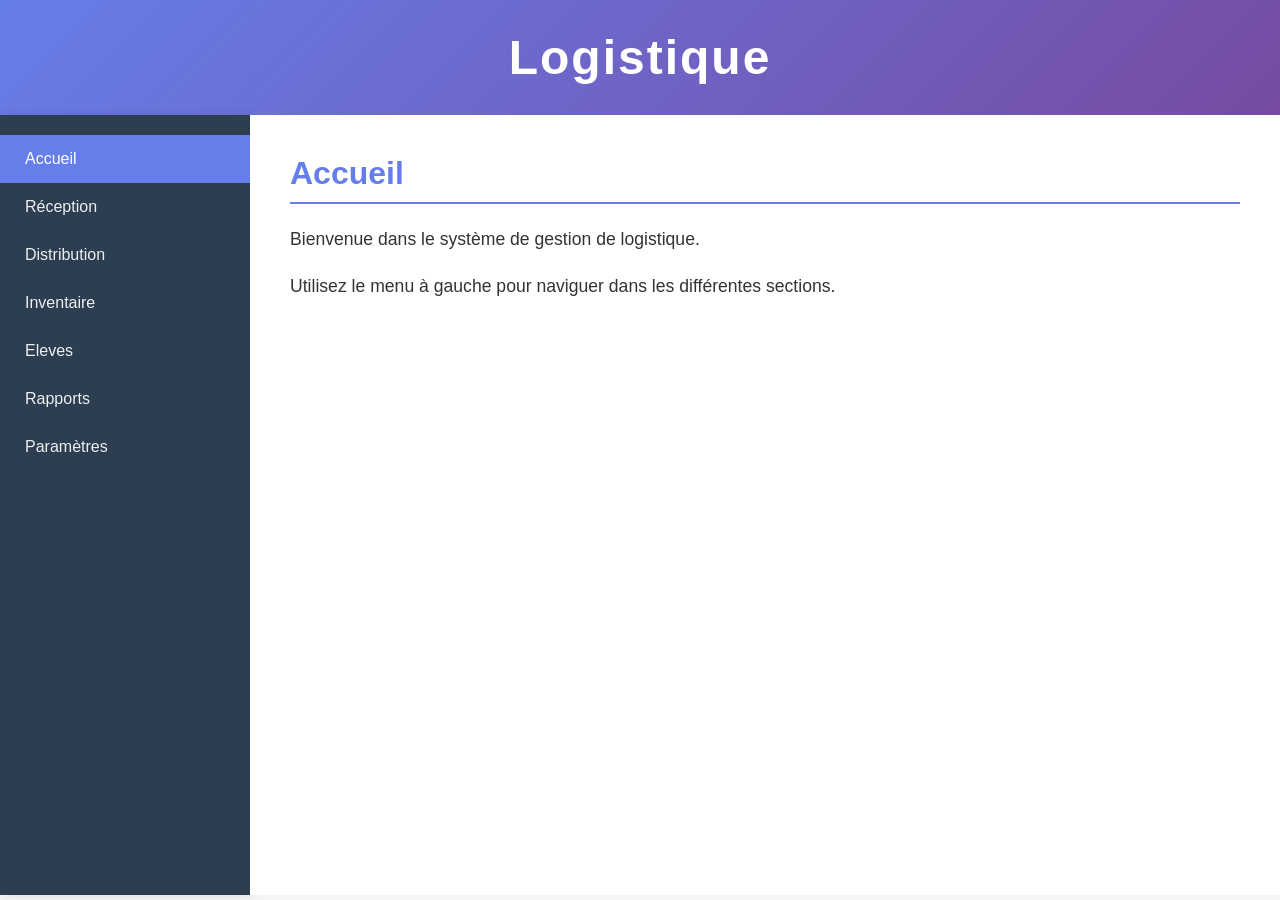
==== index.html @ 179ac78d "Ajouter la page HTML principale" ====
<!DOCTYPE html>
<html lang="fr">
<head>
    <meta charset="UTF-8">
    <meta name="viewport" content="width=device-width, initial-scale=1.0">
    <title>Logistique</title>
    <link rel="stylesheet" href="style.css">
</head>
<body>
    <!-- En-tête avec le titre -->
    <header class="header">
        <h1>Logistique</h1>
    </header>

    <div class="container">
        <!-- Barre de menu à gauche -->
        <nav class="sidebar">
            <ul class="menu">
                <li><a href="#accueil">Accueil</a></li>
                <li><a href="#reception">Réception</a></li>
                <li><a href="#distribution">Distribution</a></li>
                <li><a href="#inventaire">Inventaire</a></li>
                <li class="menu-item-eleves">
                    <a href="#eleves" class="menu-eleves-btn">Eleves</a>
                    <ul class="submenu" id="submenu-eleves">
                        <li><a href="#eleves-list">Liste des élèves</a></li>
                        <li><a href="#eleves-add">Ajouter un élève</a></li>
                    </ul>
                </li>
                <li><a href="#rapports">Rapports</a></li>
                <li><a href="#parametres">Paramètres</a></li>
            </ul>
        </nav>

        <!-- Fenêtre centrale -->
        <main class="content">
            <section id="accueil" class="section active">
                <h2>Accueil</h2>
                <p>Bienvenue dans le système de gestion de logistique.</p>
                <p>Utilisez le menu à gauche pour naviguer dans les différentes sections.</p>
            </section>

            <section id="reception" class="section">
                <h2>Réception</h2>
                <p>Gérez et suivez vos réceptions en temps réel.</p>
            </section>

            <section id="distribution" class="section">
                <h2>Distribution</h2>
                <div class="distribution-container">
                    <div class="form-group">
                        <label for="eleve-select">Sélectionner un élève :</label>
                        <select id="eleve-select">
                            <option value="">-- Choisir un élève --</option>
                        </select>
                    </div>

                    <div id="vetements-container"></div>

                    <button id="btn-distribuer" class="btn-primary">Distribuer</button>
                </div>

                <div class="distributions-history">
                    <h3>Historique des distributions</h3>
                    <table id="distributions-table">
                        <thead>
                            <tr>
                                <th>Élève</th>
                                <th>Vêtement</th>
                                <th>Taille</th>
                                <th>Date</th>
                            </tr>
                        </thead>
                        <tbody></tbody>
                    </table>
                </div>
            </section>

            <section id="inventaire" class="section">
                <h2>Inventaire</h2>
                <div id="inventaire-container"></div>
            </section>

            <section id="eleves" class="section">
                <h2>Élèves</h2>
                <div id="eleves-content"></div>
            </section>

            <section id="eleves-list" class="section">
                <h2>Liste des élèves</h2>
                <table id="eleves-table">
                    <thead>
                        <tr>
                            <th>Nom</th>
                            <th>Prénom</th>
                            <th>Matricule</th>
                            <th>RIO</th>
                            <th>Section</th>
                            <th>Promotion</th>
                        </tr>
                    </thead>
                    <tbody></tbody>
                </table>
            </section>

            <section id="eleves-add" class="section">
                <h2>Ajouter un élève</h2>
                <form id="form-add-eleve" class="form-eleve">
                    <div class="form-group">
                        <label for="nom">Nom :</label>
                        <input type="text" id="nom" name="nom" required>
                    </div>
                    <div class="form-group">
                        <label for="prenom">Prénom :</label>
                        <input type="text" id="prenom" name="prenom" required>
                    </div>
                    <div class="form-group">
                        <label for="matricule">Matricule :</label>
                        <input type="text" id="matricule" name="matricule" required>
                    </div>
                    <div class="form-group">
                        <label for="rio">RIO :</label>
                        <input type="text" id="rio" name="rio">
                    </div>
                    <div class="form-group">
                        <label for="section">Section :</label>
                        <input type="text" id="section" name="section">
                    </div>
                    <div class="form-group">
                        <label for="promotion">Promotion :</label>
                        <input type="text" id="promotion" name="promotion">
                    </div>
                    <button type="submit" class="btn-primary">Ajouter</button>
                </form>
            </section>

            <section id="rapports" class="section">
                <h2>Rapports</h2>
                <p>Consultez les rapports d'activité.</p>
            </section>

            <section id="parametres" class="section">
                <h2>Paramètres</h2>
                <p>Configurez les paramètres du système.</p>
            </section>
        </main>
    </div>

    <script src="script.js"></script>
</body>
</html>
---- style.css ----
* {
    margin: 0;
    padding: 0;
    box-sizing: border-box;
}

body {
    font-family: 'Segoe UI', Tahoma, Geneva, Verdana, sans-serif;
    background-color: #f5f5f5;
    color: #333;
}

/* En-tête */
.header {
    background: linear-gradient(135deg, #667eea 0%, #764ba2 100%);
    color: white;
    padding: 30px;
    text-align: center;
    box-shadow: 0 2px 10px rgba(0, 0, 0, 0.1);
}

.header h1 {
    font-size: 3em;
    font-weight: 700;
    letter-spacing: 2px;
}

/* Conteneur principal */
.container {
    display: flex;
    height: calc(100vh - 120px);
}

/* Barre de menu à gauche */
.sidebar {
    width: 250px;
    background-color: #2c3e50;
    padding: 20px 0;
    box-shadow: 2px 0 10px rgba(0, 0, 0, 0.1);
    order: 1;
    overflow-y: auto;
}

.menu {
    list-style: none;
}

.menu li {
    margin: 0;
    position: relative;
}

.menu a {
    display: block;
    padding: 15px 25px;
    color: #ecf0f1;
    text-decoration: none;
    border-right: 4px solid transparent;
    transition: all 0.3s ease;
    font-weight: 500;
}

.menu a:hover {
    background-color: #34495e;
    border-right-color: #667eea;
    padding-right: 30px;
}

.menu a.active {
    background-color: #667eea;
    border-right-color: #667eea;
    color: white;
}

/* Menu déroulant pour Élèves */
.menu-item-eleves {
    position: relative;
}

.submenu {
    display: none;
    list-style: none;
    background-color: #1a252f;
    max-height: 200px;
    overflow-y: auto;
}

.submenu li a {
    padding: 10px 50px;
    font-size: 0.9em;
    border-right: 2px solid transparent;
}

.submenu li a:hover {
    background-color: #2c3e50;
    border-right-color: #667eea;
}

/* Fenêtre centrale */
.content {
    flex: 1;
    padding: 40px;
    background-color: white;
    overflow-y: auto;
    order: 2;
}

.section {
    display: none;
    animation: fadeIn 0.5s ease;
}

.section.active {
    display: block;
}

.section h2 {
    color: #667eea;
    margin-bottom: 20px;
    font-size: 2em;
    border-bottom: 2px solid #667eea;
    padding-bottom: 10px;
}

.section h3 {
    color: #764ba2;
    margin-top: 20px;
    margin-bottom: 15px;
}

.section p {
    line-height: 1.8;
    margin-bottom: 15px;
    font-size: 1.1em;
}

/* Formulaires */
.form-group {
    margin-bottom: 20px;
}

.form-group label {
    display: block;
    margin-bottom: 8px;
    font-weight: 600;
    color: #333;
}

.form-group input,
.form-group select {
    width: 100%;
    padding: 12px;
    border: 1px solid #ddd;
    border-radius: 4px;
    font-size: 1em;
    font-family: inherit;
    transition: border-color 0.3s ease;
}

.form-group input:focus,
.form-group select:focus {
    outline: none;
    border-color: #667eea;
    box-shadow: 0 0 5px rgba(102, 126, 234, 0.3);
}

/* Boutons */
.btn-primary {
    background: linear-gradient(135deg, #667eea 0%, #764ba2 100%);
    color: white;
    padding: 12px 30px;
    border: none;
    border-radius: 4px;
    font-size: 1em;
    font-weight: 600;
    cursor: pointer;
    transition: transform 0.3s ease, box-shadow 0.3s ease;
}

.btn-primary:hover {
    transform: translateY(-2px);
    box-shadow: 0 5px 15px rgba(102, 126, 234, 0.4);
}

.btn-primary:active {
    transform: translateY(0);
}

/* Conteneur de distribution */
.distribution-container {
    background-color: #f9f9f9;
    padding: 20px;
    border-radius: 8px;
    margin-bottom: 30px;
    border: 1px solid #e0e0e0;
}

.vetement-select {
    width: 100%;
}

/* Historique des distributions */
.distributions-history {
    margin-top: 40px;
}

/* Tableaux */
table {
    width: 100%;
    border-collapse: collapse;
    margin-top: 15px;
    background-color: white;
    box-shadow: 0 2px 8px rgba(0, 0, 0, 0.1);
    border-radius: 4px;
    overflow: hidden;
}

table thead {
    background-color: #667eea;
    color: white;
}

table th {
    padding: 15px;
    text-align: left;
    font-weight: 600;
}

table td {
    padding: 12px 15px;
    border-bottom: 1px solid #e0e0e0;
}

table tbody tr:hover {
    background-color: #f5f5f5;
}

/* Inventaire */
.vetement-stock {
    background-color: #f9f9f9;
    padding: 20px;
    border-radius: 8px;
    margin-bottom: 20px;
    border-left: 4px solid #667eea;
}

.vetement-stock h3 {
    margin-top: 0;
    color: #667eea;
}

/* Formulaire élève */
.form-eleve {
    max-width: 500px;
    background-color: #f9f9f9;
    padding: 20px;
    border-radius: 8px;
    border: 1px solid #e0e0e0;
}

/* Animations */
@keyframes fadeIn {
    from {
        opacity: 0;
    }
    to {
        opacity: 1;
    }
}

/* Responsive */
@media (max-width: 768px) {
    .container {
        flex-direction: column;
        height: auto;
    }

    .sidebar {
        width: 100%;
        order: 1;
        display: flex;
        padding: 0;
        height: auto;
    }

    .menu {
        display: flex;
        width: 100%;
        flex-wrap: wrap;
    }

    .menu li {
        flex: 1;
        min-width: 150px;
    }

    .menu a {
        border-right: none;
        border-bottom: 4px solid transparent;
        text-align: center;
        padding: 10px;
        font-size: 0.9em;
    }

    .menu a:hover,
    .menu a.active {
        border-right: none;
        border-bottom-color: #667eea;
        padding-right: 10px;
    }

    .submenu {
        display: none !important;
        position: absolute;
        top: 100%;
        left: 0;
        right: 0;
    }

    .content {
        order: 2;
        padding: 20px;
    }

    .header h1 {
        font-size: 2em;
    }

    table {
        font-size: 0.9em;
    }

    table th,
    table td {
        padding: 8px;
    }
}
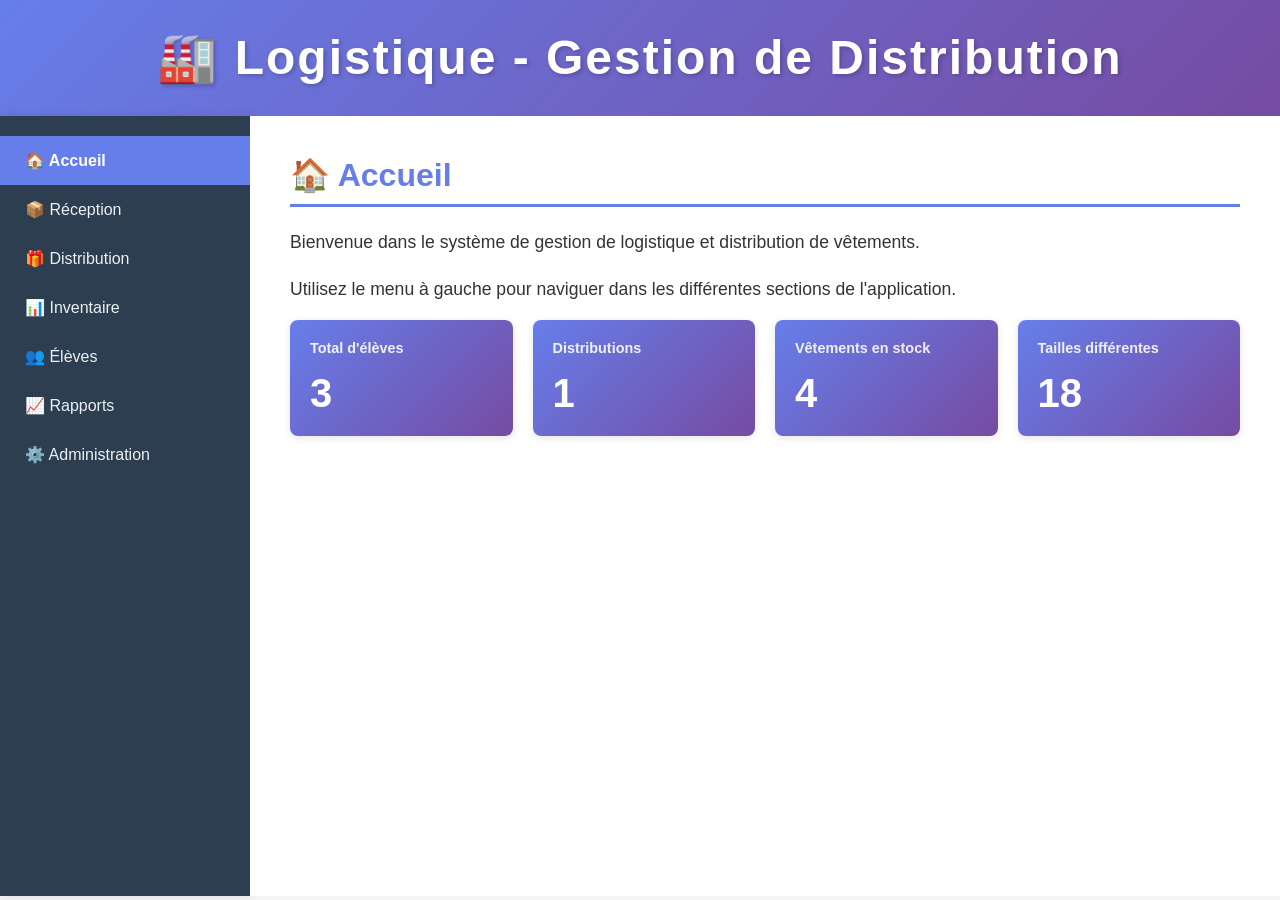
==== commit a1c24a67: "Copier apercu-live.html vers index.html" ====
--- a/index.html
+++ b/index.html
@@ -3,149 +3,966 @@
 <head>
     <meta charset="UTF-8">
     <meta name="viewport" content="width=device-width, initial-scale=1.0">
-    <title>Logistique</title>
-    <link rel="stylesheet" href="style.css">
+    <title>Logistique - Application Complète</title>
+    <style>
+        * {
+            margin: 0;
+            padding: 0;
+            box-sizing: border-box;
+        }
+
+        body {
+            font-family: 'Segoe UI', Tahoma, Geneva, Verdana, sans-serif;
+            background-color: #f5f5f5;
+            color: #333;
+        }
+
+        /* En-tête */
+        .header {
+            background: linear-gradient(135deg, #667eea 0%, #764ba2 100%);
+            color: white;
+            padding: 30px;
+            text-align: center;
+            box-shadow: 0 2px 10px rgba(0, 0, 0, 0.1);
+        }
+
+        .header h1 {
+            font-size: 3em;
+            font-weight: 700;
+            letter-spacing: 2px;
+            text-shadow: 2px 2px 4px rgba(0, 0, 0, 0.2);
+        }
+
+        /* Conteneur principal */
+        .container {
+            display: flex;
+            height: calc(100vh - 120px);
+        }
+
+        /* Barre de menu à gauche */
+        .sidebar {
+            width: 250px;
+            background-color: #2c3e50;
+            padding: 20px 0;
+            box-shadow: 2px 0 10px rgba(0, 0, 0, 0.1);
+            order: 1;
+            overflow-y: auto;
+        }
+
+        .menu {
+            list-style: none;
+        }
+
+        .menu li {
+            margin: 0;
+            position: relative;
+        }
+
+        .menu a {
+            display: block;
+            padding: 15px 25px;
+            color: #ecf0f1;
+            text-decoration: none;
+            border-right: 4px solid transparent;
+            transition: all 0.3s ease;
+            font-weight: 500;
+            cursor: pointer;
+        }
+
+        .menu a:hover {
+            background-color: #34495e;
+            border-right-color: #667eea;
+            padding-right: 30px;
+        }
+
+        .menu a.active {
+            background-color: #667eea;
+            border-right-color: #667eea;
+            color: white;
+            font-weight: 600;
+        }
+
+        /* Fenêtre centrale */
+        .content {
+            flex: 1;
+            padding: 40px;
+            background-color: white;
+            overflow-y: auto;
+            order: 2;
+        }
+
+        .section {
+            display: none;
+            animation: fadeIn 0.5s ease;
+        }
+
+        .section.active {
+            display: block;
+        }
+
+        .section h2 {
+            color: #667eea;
+            margin-bottom: 20px;
+            font-size: 2em;
+            border-bottom: 3px solid #667eea;
+            padding-bottom: 10px;
+        }
+
+        .section h3 {
+            color: #764ba2;
+            margin-top: 20px;
+            margin-bottom: 15px;
+            font-size: 1.3em;
+        }
+
+        .section p {
+            line-height: 1.8;
+            margin-bottom: 15px;
+            font-size: 1.1em;
+        }
+
+        /* Formulaires */
+        .form-group {
+            margin-bottom: 20px;
+        }
+
+        .form-group label {
+            display: block;
+            margin-bottom: 8px;
+            font-weight: 600;
+            color: #333;
+        }
+
+        .form-group input,
+        .form-group select {
+            width: 100%;
+            padding: 12px;
+            border: 2px solid #ddd;
+            border-radius: 4px;
+            font-size: 1em;
+            font-family: inherit;
+            transition: border-color 0.3s ease;
+        }
+
+        .form-group input:focus,
+        .form-group select:focus {
+            outline: none;
+            border-color: #667eea;
+            box-shadow: 0 0 8px rgba(102, 126, 234, 0.4);
+        }
+
+        /* Boutons */
+        .btn-primary {
+            background: linear-gradient(135deg, #667eea 0%, #764ba2 100%);
+            color: white;
+            padding: 12px 30px;
+            border: none;
+            border-radius: 4px;
+            font-size: 1em;
+            font-weight: 600;
+            cursor: pointer;
+            transition: transform 0.3s ease, box-shadow 0.3s ease;
+        }
+
+        .btn-primary:hover {
+            transform: translateY(-2px);
+            box-shadow: 0 5px 15px rgba(102, 126, 234, 0.4);
+        }
+
+        .btn-primary:active {
+            transform: translateY(0);
+        }
+
+        .btn-secondary {
+            background-color: #95a5a6;
+            color: white;
+            padding: 8px 15px;
+            border: none;
+            border-radius: 4px;
+            font-size: 0.9em;
+            cursor: pointer;
+            transition: all 0.3s ease;
+        }
+
+        .btn-secondary:hover {
+            background-color: #7f8c8d;
+        }
+
+        /* Conteneur de distribution */
+        .distribution-container {
+            background-color: #f9f9f9;
+            padding: 20px;
+            border-radius: 8px;
+            margin-bottom: 30px;
+            border: 2px solid #e0e0e0;
+        }
+
+        /* Tableaux */
+        table {
+            width: 100%;
+            border-collapse: collapse;
+            margin-top: 15px;
+            background-color: white;
+            box-shadow: 0 2px 8px rgba(0, 0, 0, 0.1);
+            border-radius: 4px;
+            overflow: hidden;
+        }
+
+        table thead {
+            background-color: #667eea;
+            color: white;
+        }
+
+        table th {
+            padding: 15px;
+            text-align: left;
+            font-weight: 600;
+        }
+
+        table td {
+            padding: 12px 15px;
+            border-bottom: 1px solid #e0e0e0;
+        }
+
+        table tbody tr:hover {
+            background-color: #f5f5f5;
+        }
+
+        .vetement-stock {
+            background-color: #f9f9f9;
+            padding: 20px;
+            border-radius: 8px;
+            margin-bottom: 20px;
+            border-left: 5px solid #667eea;
+        }
+
+        .vetement-stock h3 {
+            margin-top: 0;
+            color: #667eea;
+        }
+
+        .form-eleve {
+            max-width: 500px;
+            background-color: #f9f9f9;
+            padding: 25px;
+            border-radius: 8px;
+            border: 2px solid #e0e0e0;
+        }
+
+        .alert {
+            padding: 15px;
+            border-radius: 4px;
+            margin-bottom: 20px;
+            font-weight: 500;
+        }
+
+        .alert-success {
+            background-color: #d4edda;
+            color: #155724;
+            border: 1px solid #c3e6cb;
+        }
+
+        .alert-error {
+            background-color: #f8d7da;
+            color: #721c24;
+            border: 1px solid #f5c6cb;
+        }
+
+        .stats-grid {
+            display: grid;
+            grid-template-columns: repeat(auto-fit, minmax(200px, 1fr));
+            gap: 20px;
+            margin-bottom: 30px;
+        }
+
+        .stat-card {
+            background: linear-gradient(135deg, #667eea 0%, #764ba2 100%);
+            color: white;
+            padding: 20px;
+            border-radius: 8px;
+            box-shadow: 0 2px 8px rgba(0, 0, 0, 0.1);
+        }
+
+        .stat-card h3 {
+            color: white;
+            margin-top: 0;
+            font-size: 0.9em;
+            opacity: 0.9;
+        }
+
+        .stat-card .number {
+            font-size: 2.5em;
+            font-weight: bold;
+            margin-top: 10px;
+        }
+
+        .filters-section {
+            background-color: #f0f0f0;
+            padding: 20px;
+            border-radius: 8px;
+            margin-bottom: 20px;
+            border: 1px solid #ddd;
+        }
+
+        .filters-section h4 {
+            color: #667eea;
+            margin-bottom: 15px;
+        }
+
+        .filters-grid {
+            display: grid;
+            grid-template-columns: repeat(auto-fit, minmax(250px, 1fr));
+            gap: 15px;
+        }
+
+        @keyframes fadeIn {
+            from { opacity: 0; }
+            to { opacity: 1; }
+        }
+
+        @media (max-width: 768px) {
+            .container {
+                flex-direction: column;
+                height: auto;
+            }
+
+            .sidebar {
+                width: 100%;
+                order: 1;
+                display: flex;
+                padding: 0;
+                height: auto;
+            }
+
+            .menu {
+                display: flex;
+                width: 100%;
+                flex-wrap: wrap;
+            }
+
+            .menu li {
+                flex: 1;
+                min-width: 120px;
+            }
+
+            .menu a {
+                border-right: none;
+                border-bottom: 4px solid transparent;
+                text-align: center;
+                padding: 10px;
+                font-size: 0.85em;
+            }
+
+            .content {
+                order: 2;
+                padding: 20px;
+            }
+
+            .header h1 {
+                font-size: 2em;
+            }
+
+            table {
+                font-size: 0.9em;
+            }
+
+            table th,
+            table td {
+                padding: 8px;
+            }
+
+            .filters-grid {
+                grid-template-columns: 1fr;
+            }
+        }
+    </style>
 </head>
 <body>
-    <!-- En-tête avec le titre -->
     <header class="header">
-        <h1>Logistique</h1>
+        <h1>🏭 Logistique - Gestion de Distribution</h1>
     </header>
 
     <div class="container">
-        <!-- Barre de menu à gauche -->
         <nav class="sidebar">
             <ul class="menu">
-                <li><a href="#accueil">Accueil</a></li>
-                <li><a href="#reception">Réception</a></li>
-                <li><a href="#distribution">Distribution</a></li>
-                <li><a href="#inventaire">Inventaire</a></li>
-                <li class="menu-item-eleves">
-                    <a href="#eleves" class="menu-eleves-btn">Eleves</a>
-                    <ul class="submenu" id="submenu-eleves">
-                        <li><a href="#eleves-list">Liste des élèves</a></li>
-                        <li><a href="#eleves-add">Ajouter un élève</a></li>
-                    </ul>
-                </li>
-                <li><a href="#rapports">Rapports</a></li>
-                <li><a href="#parametres">Paramètres</a></li>
+                <li><a href="#accueil" class="nav-link active">🏠 Accueil</a></li>
+                <li><a href="#reception" class="nav-link">📦 Réception</a></li>
+                <li><a href="#distribution" class="nav-link">🎁 Distribution</a></li>
+                <li><a href="#inventaire" class="nav-link">📊 Inventaire</a></li>
+                <li><a href="#eleves" class="nav-link">👥 Élèves</a></li>
+                <li><a href="#rapports" class="nav-link">📈 Rapports</a></li>
+                <li><a href="#administration" class="nav-link">⚙️ Administration</a></li>
             </ul>
         </nav>
 
-        <!-- Fenêtre centrale -->
         <main class="content">
+            <!-- Section Accueil -->
             <section id="accueil" class="section active">
-                <h2>Accueil</h2>
-                <p>Bienvenue dans le système de gestion de logistique.</p>
-                <p>Utilisez le menu à gauche pour naviguer dans les différentes sections.</p>
+                <h2>🏠 Accueil</h2>
+                <p>Bienvenue dans le système de gestion de logistique et distribution de vêtements.</p>
+                <p>Utilisez le menu à gauche pour naviguer dans les différentes sections de l'application.</p>
+                
+                <div class="stats-grid">
+                    <div class="stat-card">
+                        <h3>Total d'élèves</h3>
+                        <div class="number">3</div>
+                    </div>
+                    <div class="stat-card">
+                        <h3>Distributions</h3>
+                        <div class="number">1</div>
+                    </div>
+                    <div class="stat-card">
+                        <h3>Vêtements en stock</h3>
+                        <div class="number">4</div>
+                    </div>
+                    <div class="stat-card">
+                        <h3>Tailles différentes</h3>
+                        <div class="number">18</div>
+                    </div>
+                </div>
             </section>
 
+            <!-- Section Réception -->
             <section id="reception" class="section">
-                <h2>Réception</h2>
-                <p>Gérez et suivez vos réceptions en temps réel.</p>
+                <h2>📦 Réception</h2>
+                <p>Gérez et suivez vos réceptions de vêtements en temps réel.</p>
+                <div class="distribution-container">
+                    <h3>Nouvelle réception</h3>
+                    <div class="form-group">
+                        <label for="reception-vetement">Sélectionner le vêtement :</label>
+                        <select id="reception-vetement">
+                            <option value="">-- Choisir un vêtement --</option>
+                            <option value="1">T-Shirt</option>
+                            <option value="2">Pantalon</option>
+                            <option value="3">Veste</option>
+                            <option value="4">Chaussures</option>
+                        </select>
+                    </div>
+                    <div class="form-group">
+                        <label for="reception-taille">Taille :</label>
+                        <select id="reception-taille">
+                            <option value="">-- Choisir une taille --</option>
+                            <option value="1">XS</option>
+                            <option value="2">S</option>
+                            <option value="3">M</option>
+                            <option value="4">L</option>
+                            <option value="5">XL</option>
+                        </select>
+                    </div>
+                    <div class="form-group">
+                        <label for="reception-quantite">Quantité :</label>
+                        <input type="number" id="reception-quantite" placeholder="Entrez la quantité" min="1" value="1">
+                    </div>
+                    <button class="btn-primary">➕ Enregistrer la réception</button>
+                </div>
             </section>
 
+            <!-- Section Distribution -->
             <section id="distribution" class="section">
-                <h2>Distribution</h2>
+                <h2>🎁 Distribution</h2>
+                
+                <!-- Filtres de sélection -->
+                <div class="filters-section">
+                    <h4>📋 Sélectionner l'élève</h4>
+                    <div class="filters-grid">
+                        <div class="form-group">
+                            <label for="filter-promotion">Promotion :</label>
+                            <select id="filter-promotion">
+                                <option value="">-- Choisir une promotion --</option>
+                                <option value="2025">2025</option>
+                                <option value="2026">2026</option>
+                                <option value="2027">2027</option>
+                            </select>
+                        </div>
+
+                        <div class="form-group">
+                            <label for="filter-section">Section :</label>
+                            <select id="filter-section">
+                                <option value="">-- Choisir une section --</option>
+                                <option value="Informatique">Informatique</option>
+                                <option value="Électronique">Électronique</option>
+                                <option value="Mécanique">Mécanique</option>
+                                <option value="Électricité">Électricité</option>
+                            </select>
+                        </div>
+
+                        <div class="form-group">
+                            <label for="filter-eleve">Élève :</label>
+                            <select id="filter-eleve">
+                                <option value="">-- Choisir un élève --</option>
+                                <option value="1">Jean Dupont (MAT001)</option>
+                                <option value="2">Marie Martin (MAT002)</option>
+                                <option value="3">Pierre Bernard (MAT003)</option>
+                            </select>
+                        </div>
+                    </div>
+                </div>
+
+                <!-- Formulaire de distribution -->
                 <div class="distribution-container">
+                    <h3>Distribution de vêtements</h3>
+                    
                     <div class="form-group">
-                        <label for="eleve-select">Sélectionner un élève :</label>
-                        <select id="eleve-select">
-                            <option value="">-- Choisir un élève --</option>
+                        <label for="vetement-1">T-Shirt :</label>
+                        <select id="vetement-1">
+                            <option value="">-- Choisir une taille --</option>
+                            <option value="1">XS (10 disponibles)</option>
+                            <option value="2">S (15 disponibles)</option>
+                            <option value="3">M (20 disponibles)</option>
+                            <option value="4">L (18 disponibles)</option>
+                            <option value="5">XL (12 disponibles)</option>
                         </select>
                     </div>
 
-                    <div id="vetements-container"></div>
-
-                    <button id="btn-distribuer" class="btn-primary">Distribuer</button>
-                </div>
-
-                <div class="distributions-history">
+                    <div class="form-group">
+                        <label for="vetement-2">Pantalon :</label>
+                        <select id="vetement-2">
+                            <option value="">-- Choisir une taille --</option>
+                            <option value="6">36 (8 disponibles)</option>
+                            <option value="7">38 (12 disponibles)</option>
+                            <option value="8">40 (15 disponibles)</option>
+                            <option value="9">42 (10 disponibles)</option>
+                        </select>
+                    </div>
+
+                    <div class="form-group">
+                        <label for="vetement-3">Veste :</label>
+                        <select id="vetement-3">
+                            <option value="">-- Choisir une taille --</option>
+                            <option value="10">S (5 disponibles)</option>
+                            <option value="11">M (10 disponibles)</option>
+                            <option value="12">L (8 disponibles)</option>
+                            <option value="13">XL (5 disponibles)</option>
+                        </select>
+                    </div>
+
+                    <button class="btn-primary">✓ Distribuer</button>
+                </div>
+
+                <div style="margin-top: 40px;">
                     <h3>Historique des distributions</h3>
-                    <table id="distributions-table">
+                    <table>
                         <thead>
                             <tr>
                                 <th>Élève</th>
                                 <th>Vêtement</th>
                                 <th>Taille</th>
                                 <th>Date</th>
+                                <th>Actions</th>
                             </tr>
                         </thead>
-                        <tbody></tbody>
+                        <tbody>
+                            <tr>
+                                <td>Jean Dupont</td>
+                                <td>T-Shirt</td>
+                                <td>M</td>
+                                <td>18/06/2026 10:30</td>
+                                <td><button class="btn-secondary">Détails</button></td>
+                            </tr>
+                        </tbody>
                     </table>
                 </div>
             </section>
 
+            <!-- Section Inventaire -->
             <section id="inventaire" class="section">
-                <h2>Inventaire</h2>
-                <div id="inventaire-container"></div>
+                <h2>📊 Inventaire</h2>
+                
+                <div class="vetement-stock">
+                    <h3>👕 T-Shirt</h3>
+                    <table>
+                        <thead>
+                            <tr>
+                                <th>Taille</th>
+                                <th>Quantité</th>
+                                <th>Statut</th>
+                            </tr>
+                        </thead>
+                        <tbody>
+                            <tr><td>XS</td><td>10</td><td>✓ Normal</td></tr>
+                            <tr><td>S</td><td>15</td><td>✓ Normal</td></tr>
+                            <tr><td>M</td><td>19</td><td>✓ Normal</td></tr>
+                            <tr><td>L</td><td>18</td><td>✓ Normal</td></tr>
+                            <tr><td>XL</td><td>12</td><td>✓ Normal</td></tr>
+                        </tbody>
+                    </table>
+                </div>
+
+                <div class="vetement-stock">
+                    <h3>👖 Pantalon</h3>
+                    <table>
+                        <thead>
+                            <tr>
+                                <th>Taille</th>
+                                <th>Quantité</th>
+                                <th>Statut</th>
+                            </tr>
+                        </thead>
+                        <tbody>
+                            <tr><td>36</td><td>8</td><td>✓ Normal</td></tr>
+                            <tr><td>38</td><td>12</td><td>✓ Normal</td></tr>
+                            <tr><td>40</td><td>15</td><td>✓ Normal</td></tr>
+                            <tr><td>42</td><td>10</td><td>✓ Normal</td></tr>
+                        </tbody>
+                    </table>
+                </div>
+
+                <div class="vetement-stock">
+                    <h3>🧥 Veste</h3>
+                    <table>
+                        <thead>
+                            <tr>
+                                <th>Taille</th>
+                                <th>Quantité</th>
+                                <th>Statut</th>
+                            </tr>
+                        </thead>
+                        <tbody>
+                            <tr><td>S</td><td>5</td><td>⚠️ Faible</td></tr>
+                            <tr><td>M</td><td>10</td><td>✓ Normal</td></tr>
+                            <tr><td>L</td><td>8</td><td>✓ Normal</td></tr>
+                            <tr><td>XL</td><td>5</td><td>⚠️ Faible</td></tr>
+                        </tbody>
+                    </table>
+                </div>
+
+                <div class="vetement-stock">
+                    <h3>👞 Chaussures</h3>
+                    <table>
+                        <thead>
+                            <tr>
+                                <th>Pointure</th>
+                                <th>Quantité</th>
+                                <th>Statut</th>
+                            </tr>
+                        </thead>
+                        <tbody>
+                            <tr><td>38</td><td>6</td><td>✓ Normal</td></tr>
+                            <tr><td>39</td><td>8</td><td>✓ Normal</td></tr>
+                            <tr><td>40</td><td>10</td><td>✓ Normal</td></tr>
+                            <tr><td>41</td><td>7</td><td>✓ Normal</td></tr>
+                            <tr><td>42</td><td>9</td><td>✓ Normal</td></tr>
+                        </tbody>
+                    </table>
+                </div>
             </section>
 
+            <!-- Section Élèves -->
             <section id="eleves" class="section">
-                <h2>Élèves</h2>
-                <div id="eleves-content"></div>
+                <h2>👥 Élèves</h2>
+                <div style="margin-bottom: 30px;">
+                    <button class="btn-primary" id="btn-show-list">📋 Voir la liste</button>
+                    <button class="btn-primary" id="btn-show-add" style="margin-left: 10px;">➕ Ajouter un élève</button>
+                </div>
+
+                <!-- Sous-section : Liste des élèves -->
+                <div id="eleves-list-container" style="display: none;">
+                    <h3>Liste des élèves</h3>
+                    <table>
+                        <thead>
+                            <tr>
+                                <th>Nom</th>
+                                <th>Prénom</th>
+                                <th>Matricule</th>
+                                <th>RIO</th>
+                                <th>Section</th>
+                                <th>Promotion</th>
+                                <th>Actions</th>
+                            </tr>
+                        </thead>
+                        <tbody>
+                            <tr>
+                                <td>Dupont</td>
+                                <td>Jean</td>
+                                <td>MAT001</td>
+                                <td>RIO001</td>
+                                <td>Informatique</td>
+                                <td>2025</td>
+                                <td><button class="btn-secondary">Voir</button></td>
+                            </tr>
+                            <tr>
+                                <td>Martin</td>
+                                <td>Marie</td>
+                                <td>MAT002</td>
+                                <td>RIO002</td>
+                                <td>Électronique</td>
+                                <td>2025</td>
+                                <td><button class="btn-secondary">Voir</button></td>
+                            </tr>
+                            <tr>
+                                <td>Bernard</td>
+                                <td>Pierre</td>
+                                <td>MAT003</td>
+                                <td>RIO003</td>
+                                <td>Mécanique</td>
+                                <td>2026</td>
+                                <td><button class="btn-secondary">Voir</button></td>
+                            </tr>
+                        </tbody>
+                    </table>
+                </div>
+
+                <!-- Sous-section : Ajouter élève -->
+                <div id="eleves-add-container" style="display: none;">
+                    <h3>Ajouter un élève</h3>
+                    <form class="form-eleve">
+                        <div class="form-group">
+                            <label for="nom">Nom :</label>
+                            <input type="text" id="nom" placeholder="Entrez le nom" required>
+                        </div>
+                        <div class="form-group">
+                            <label for="prenom">Prénom :</label>
+                            <input type="text" id="prenom" placeholder="Entrez le prénom" required>
+                        </div>
+                        <div class="form-group">
+                            <label for="matricule">Matricule :</label>
+                            <input type="text" id="matricule" placeholder="Entrez le matricule (ex: MAT004)" required>
+                        </div>
+                        <div class="form-group">
+                            <label for="rio">RIO :</label>
+                            <input type="text" id="rio" placeholder="Entrez le RIO (optionnel)">
+                        </div>
+                        <div class="form-group">
+                            <label for="section">Section :</label>
+                            <input type="text" id="section" placeholder="Entrez la section (ex: Informatique)">
+                        </div>
+                        <div class="form-group">
+                            <label for="promotion">Promotion :</label>
+                            <input type="text" id="promotion" placeholder="Entrez la promotion (ex: 2025)">
+                        </div>
+                        <button type="submit" class="btn-primary">✓ Ajouter l'élève</button>
+                    </form>
+                </div>
             </section>
 
-            <section id="eleves-list" class="section">
-                <h2>Liste des élèves</h2>
-                <table id="eleves-table">
+            <!-- Section Rapports -->
+            <section id="rapports" class="section">
+                <h2>📈 Rapports</h2>
+                <p>Consultez les rapports d'activité et les statistiques détaillées.</p>
+                
+                <div class="stats-grid">
+                    <div class="stat-card">
+                        <h3>Distributions cette semaine</h3>
+                        <div class="number">5</div>
+                    </div>
+                    <div class="stat-card">
+                        <h3>Réceptions ce mois</h3>
+                        <div class="number">12</div>
+                    </div>
+                    <div class="stat-card">
+                        <h3>Élèves actifs</h3>
+                        <div class="number">3</div>
+                    </div>
+                    <div class="stat-card">
+                        <h3>Taux de distribution</h3>
+                        <div class="number">85%</div>
+                    </div>
+                </div>
+
+                <h3>Rapport détaillé</h3>
+                <table>
                     <thead>
                         <tr>
-                            <th>Nom</th>
-                            <th>Prénom</th>
-                            <th>Matricule</th>
-                            <th>RIO</th>
-                            <th>Section</th>
-                            <th>Promotion</th>
+                            <th>Date</th>
+                            <th>Type</th>
+                            <th>Description</th>
+                            <th>Quantité</th>
                         </tr>
                     </thead>
-                    <tbody></tbody>
+                    <tbody>
+                        <tr>
+                            <td>18/06/2026</td>
+                            <td>Distribution</td>
+                            <td>T-Shirt M à Jean Dupont</td>
+                            <td>1</td>
+                        </tr>
+                        <tr>
+                            <td>17/06/2026</td>
+                            <td>Réception</td>
+                            <td>Réception de 50 T-Shirts</td>
+                            <td>50</td>
+                        </tr>
+                        <tr>
+                            <td>16/06/2026</td>
+                            <td>Distribution</td>
+                            <td>Pantalon 40 à Marie Martin</td>
+                            <td>1</td>
+                        </tr>
+                    </tbody>
                 </table>
             </section>
 
-            <section id="eleves-add" class="section">
-                <h2>Ajouter un élève</h2>
-                <form id="form-add-eleve" class="form-eleve">
+            <!-- Section Administration -->
+            <section id="administration" class="section">
+                <h2>⚙️ Administration</h2>
+                <p>Configurez les paramètres du système et gérez les accès administrateur.</p>
+                
+                <div class="distribution-container">
+                    <h3>Paramètres généraux</h3>
                     <div class="form-group">
-                        <label for="nom">Nom :</label>
-                        <input type="text" id="nom" name="nom" required>
+                        <label for="app-name">Nom de l'application :</label>
+                        <input type="text" id="app-name" value="Logistique - Distribution" required>
                     </div>
                     <div class="form-group">
-                        <label for="prenom">Prénom :</label>
-                        <input type="text" id="prenom" name="prenom" required>
+                        <label for="admin-email">Email administrateur :</label>
+                        <input type="email" id="admin-email" placeholder="admin@logistique.com" required>
                     </div>
                     <div class="form-group">
-                        <label for="matricule">Matricule :</label>
-                        <input type="text" id="matricule" name="matricule" required>
-                    </div>
-                    <div class="form-group">
-                        <label for="rio">RIO :</label>
-                        <input type="text" id="rio" name="rio">
-                    </div>
-                    <div class="form-group">
-                        <label for="section">Section :</label>
-                        <input type="text" id="section" name="section">
-                    </div>
-                    <div class="form-group">
-                        <label for="promotion">Promotion :</label>
-                        <input type="text" id="promotion" name="promotion">
-                    </div>
-                    <button type="submit" class="btn-primary">Ajouter</button>
-                </form>
-            </section>
-
-            <section id="rapports" class="section">
-                <h2>Rapports</h2>
-                <p>Consultez les rapports d'activité.</p>
-            </section>
-
-            <section id="parametres" class="section">
-                <h2>Paramètres</h2>
-                <p>Configurez les paramètres du système.</p>
+                        <label for="theme">Thème :</label>
+                        <select id="theme">
+                            <option value="dark">Sombre (défaut)</option>
+                            <option value="light">Clair</option>
+                            <option value="auto">Automatique</option>
+                        </select>
+                    </div>
+                    <button class="btn-primary">💾 Sauvegarder les paramètres</button>
+                </div>
+
+                <div class="distribution-container" style="margin-top: 30px;">
+                    <h3>Utilisateurs administrateurs</h3>
+                    <table>
+                        <thead>
+                            <tr>
+                                <th>Nom d'utilisateur</th>
+                                <th>Email</th>
+                                <th>Rôle</th>
+                                <th>Statut</th>
+                                <th>Actions</th>
+                            </tr>
+                        </thead>
+                        <tbody>
+                            <tr>
+                                <td>admin</td>
+                                <td>admin@logistique.com</td>
+                                <td>Administrateur</td>
+                                <td>✓ Actif</td>
+                                <td><button class="btn-secondary">Modifier</button></td>
+                            </tr>
+                        </tbody>
+                    </table>
+                </div>
+
+                <div class="distribution-container" style="margin-top: 30px;">
+                    <h3>Sauvegardes</h3>
+                    <table>
+                        <thead>
+                            <tr>
+                                <th>Date</th>
+                                <th>Taille</th>
+                                <th>Statut</th>
+                                <th>Actions</th>
+                            </tr>
+                        </thead>
+                        <tbody>
+                            <tr>
+                                <td>18/06/2026 14:30</td>
+                                <td>2.5 MB</td>
+                                <td>✓ Réussi</td>
+                                <td><button class="btn-secondary">Télécharger</button></td>
+                            </tr>
+                            <tr>
+                                <td>17/06/2026 14:30</td>
+                                <td>2.4 MB</td>
+                                <td>✓ Réussi</td>
+                                <td><button class="btn-secondary">Télécharger</button></td>
+                            </tr>
+                        </tbody>
+                    </table>
+                </div>
             </section>
         </main>
     </div>
 
-    <script src="script.js"></script>
+    <script>
+        document.addEventListener('DOMContentLoaded', function() {
+            const navLinks = document.querySelectorAll('.nav-link');
+            const sections = document.querySelectorAll('.section');
+            const btnShowList = document.getElementById('btn-show-list');
+            const btnShowAdd = document.getElementById('btn-show-add');
+            const elevesListContainer = document.getElementById('eleves-list-container');
+            const elevesAddContainer = document.getElementById('eleves-add-container');
+            
+            const filterPromotion = document.getElementById('filter-promotion');
+            const filterSection = document.getElementById('filter-section');
+            const filterEleve = document.getElementById('filter-eleve');
+
+            // Navigation principale
+            navLinks.forEach(link => {
+                link.addEventListener('click', function(e) {
+                    e.preventDefault();
+                    const targetId = this.getAttribute('href').substring(1);
+                    
+                    // Masquer toutes les sections
+                    sections.forEach(s => s.classList.remove('active'));
+                    
+                    // Afficher la section cible
+                    const targetSection = document.getElementById(targetId);
+                    if (targetSection) {
+                        targetSection.classList.add('active');
+                    }
+
+                    // Mettre à jour le style du menu
+                    navLinks.forEach(l => l.classList.remove('active'));
+                    this.classList.add('active');
+
+                    // Réinitialiser les sous-sections Élèves
+                    if (targetId === 'eleves') {
+                        elevesListContainer.style.display = 'none';
+                        elevesAddContainer.style.display = 'none';
+                    }
+                });
+            });
+
+            // Boutons dans la section Élèves
+            if (btnShowList) {
+                btnShowList.addEventListener('click', function(e) {
+                    e.preventDefault();
+                    elevesListContainer.style.display = 'block';
+                    elevesAddContainer.style.display = 'none';
+                });
+            }
+
+            if (btnShowAdd) {
+                btnShowAdd.addEventListener('click', function(e) {
+                    e.preventDefault();
+                    elevesListContainer.style.display = 'none';
+                    elevesAddContainer.style.display = 'block';
+                });
+            }
+
+            // Gestion des filtres de distribution
+            filterPromotion.addEventListener('change', function() {
+                console.log('Promotion sélectionnée:', this.value);
+            });
+
+            filterSection.addEventListener('change', function() {
+                console.log('Section sélectionnée:', this.value);
+            });
+
+            filterEleve.addEventListener('change', function() {
+                console.log('Élève sélectionné:', this.value);
+            });
+
+            // Gestion du formulaire d'ajout
+            const formAddEleve = document.querySelector('.form-eleve');
+            if (formAddEleve) {
+                formAddEleve.addEventListener('submit', function(e) {
+                    e.preventDefault();
+                    alert('✓ Élève ajouté avec succès !');
+                    this.reset();
+                });
+            }
+
+            // Boutons
+            const btns = document.querySelectorAll('.btn-primary, .btn-secondary');
+            btns.forEach(btn => {
+                btn.addEventListener('click', function(e) {
+                    if (this.type !== 'submit' && !this.id) {
+                        e.preventDefault();
+                    }
+                });
+            });
+        });
+    </script>
 </body>
 </html>
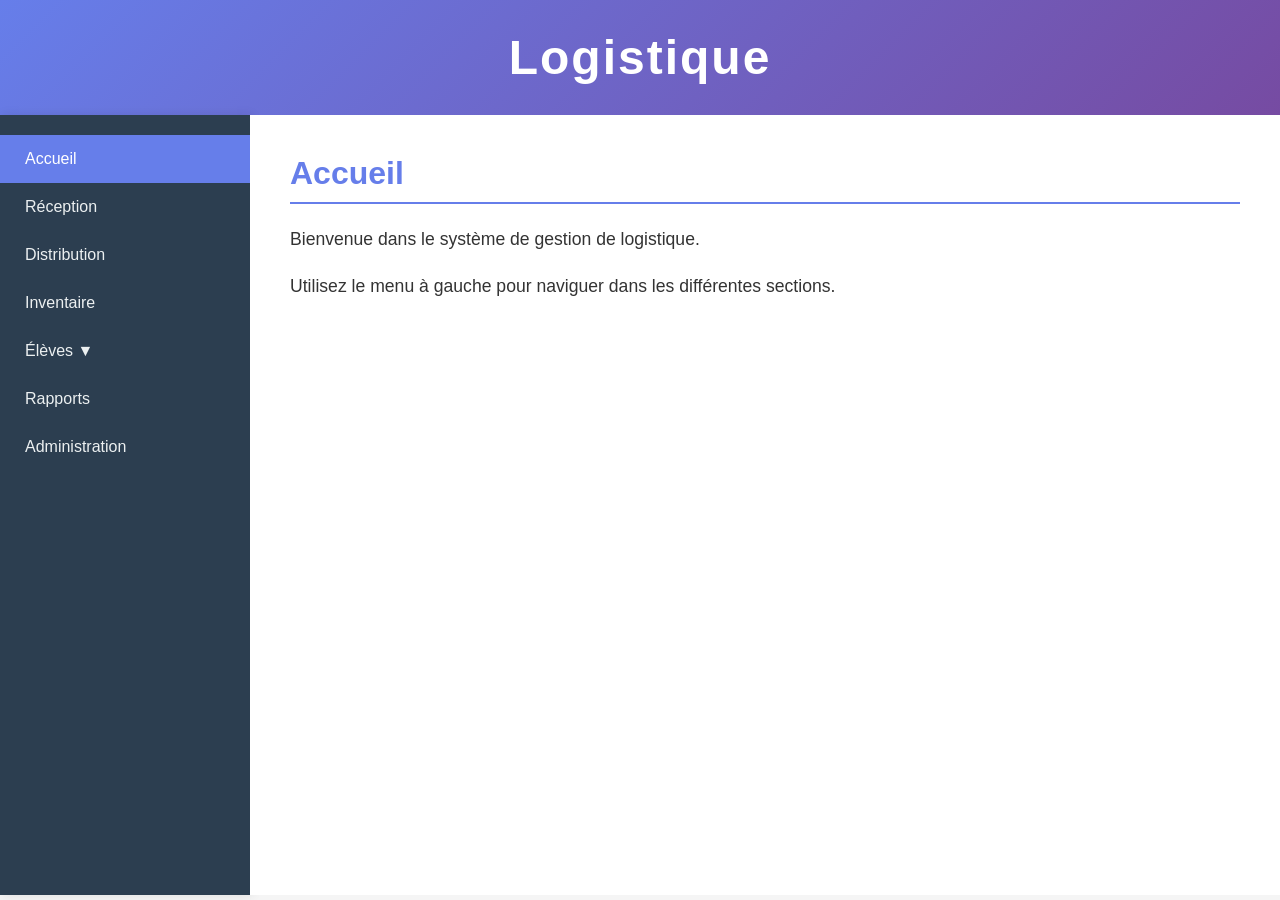
==== commit 0b4e2266: "Remplacer index.html par apercu-live.html" ====
--- a/index.html
+++ b/index.html
@@ -3,7 +3,7 @@
 <head>
     <meta charset="UTF-8">
     <meta name="viewport" content="width=device-width, initial-scale=1.0">
-    <title>Logistique - Application Complète</title>
+    <title>Logistique - Aperçu Live</title>
     <style>
         * {
             margin: 0;
@@ -30,7 +30,6 @@
             font-size: 3em;
             font-weight: 700;
             letter-spacing: 2px;
-            text-shadow: 2px 2px 4px rgba(0, 0, 0, 0.2);
         }
 
         /* Conteneur principal */
@@ -79,7 +78,34 @@
             background-color: #667eea;
             border-right-color: #667eea;
             color: white;
-            font-weight: 600;
+        }
+
+        /* Menu déroulant pour Élèves */
+        .menu-item-eleves {
+            position: relative;
+        }
+
+        .submenu {
+            display: none;
+            list-style: none;
+            background-color: #1a252f;
+            max-height: 200px;
+            overflow-y: auto;
+        }
+
+        .submenu.active {
+            display: block;
+        }
+
+        .submenu li a {
+            padding: 10px 50px;
+            font-size: 0.9em;
+            border-right: 2px solid transparent;
+        }
+
+        .submenu li a:hover {
+            background-color: #2c3e50;
+            border-right-color: #667eea;
         }
 
         /* Fenêtre centrale */
@@ -104,7 +130,7 @@
             color: #667eea;
             margin-bottom: 20px;
             font-size: 2em;
-            border-bottom: 3px solid #667eea;
+            border-bottom: 2px solid #667eea;
             padding-bottom: 10px;
         }
 
@@ -112,7 +138,6 @@
             color: #764ba2;
             margin-top: 20px;
             margin-bottom: 15px;
-            font-size: 1.3em;
         }
 
         .section p {
@@ -137,7 +162,7 @@
         .form-group select {
             width: 100%;
             padding: 12px;
-            border: 2px solid #ddd;
+            border: 1px solid #ddd;
             border-radius: 4px;
             font-size: 1em;
             font-family: inherit;
@@ -148,7 +173,7 @@
         .form-group select:focus {
             outline: none;
             border-color: #667eea;
-            box-shadow: 0 0 8px rgba(102, 126, 234, 0.4);
+            box-shadow: 0 0 5px rgba(102, 126, 234, 0.3);
         }
 
         /* Boutons */
@@ -169,32 +194,13 @@
             box-shadow: 0 5px 15px rgba(102, 126, 234, 0.4);
         }
 
-        .btn-primary:active {
-            transform: translateY(0);
-        }
-
-        .btn-secondary {
-            background-color: #95a5a6;
-            color: white;
-            padding: 8px 15px;
-            border: none;
-            border-radius: 4px;
-            font-size: 0.9em;
-            cursor: pointer;
-            transition: all 0.3s ease;
-        }
-
-        .btn-secondary:hover {
-            background-color: #7f8c8d;
-        }
-
         /* Conteneur de distribution */
         .distribution-container {
             background-color: #f9f9f9;
             padding: 20px;
             border-radius: 8px;
             margin-bottom: 30px;
-            border: 2px solid #e0e0e0;
+            border: 1px solid #e0e0e0;
         }
 
         /* Tableaux */
@@ -233,7 +239,7 @@
             padding: 20px;
             border-radius: 8px;
             margin-bottom: 20px;
-            border-left: 5px solid #667eea;
+            border-left: 4px solid #667eea;
         }
 
         .vetement-stock h3 {
@@ -244,264 +250,66 @@
         .form-eleve {
             max-width: 500px;
             background-color: #f9f9f9;
-            padding: 25px;
-            border-radius: 8px;
-            border: 2px solid #e0e0e0;
-        }
-
-        .alert {
-            padding: 15px;
-            border-radius: 4px;
-            margin-bottom: 20px;
-            font-weight: 500;
-        }
-
-        .alert-success {
-            background-color: #d4edda;
-            color: #155724;
-            border: 1px solid #c3e6cb;
-        }
-
-        .alert-error {
-            background-color: #f8d7da;
-            color: #721c24;
-            border: 1px solid #f5c6cb;
-        }
-
-        .stats-grid {
-            display: grid;
-            grid-template-columns: repeat(auto-fit, minmax(200px, 1fr));
-            gap: 20px;
-            margin-bottom: 30px;
-        }
-
-        .stat-card {
-            background: linear-gradient(135deg, #667eea 0%, #764ba2 100%);
-            color: white;
             padding: 20px;
             border-radius: 8px;
-            box-shadow: 0 2px 8px rgba(0, 0, 0, 0.1);
-        }
-
-        .stat-card h3 {
-            color: white;
-            margin-top: 0;
-            font-size: 0.9em;
-            opacity: 0.9;
-        }
-
-        .stat-card .number {
-            font-size: 2.5em;
-            font-weight: bold;
-            margin-top: 10px;
-        }
-
-        .filters-section {
-            background-color: #f0f0f0;
-            padding: 20px;
-            border-radius: 8px;
-            margin-bottom: 20px;
-            border: 1px solid #ddd;
-        }
-
-        .filters-section h4 {
-            color: #667eea;
-            margin-bottom: 15px;
-        }
-
-        .filters-grid {
-            display: grid;
-            grid-template-columns: repeat(auto-fit, minmax(250px, 1fr));
-            gap: 15px;
+            border: 1px solid #e0e0e0;
         }
 
         @keyframes fadeIn {
             from { opacity: 0; }
             to { opacity: 1; }
-        }
-
-        @media (max-width: 768px) {
-            .container {
-                flex-direction: column;
-                height: auto;
-            }
-
-            .sidebar {
-                width: 100%;
-                order: 1;
-                display: flex;
-                padding: 0;
-                height: auto;
-            }
-
-            .menu {
-                display: flex;
-                width: 100%;
-                flex-wrap: wrap;
-            }
-
-            .menu li {
-                flex: 1;
-                min-width: 120px;
-            }
-
-            .menu a {
-                border-right: none;
-                border-bottom: 4px solid transparent;
-                text-align: center;
-                padding: 10px;
-                font-size: 0.85em;
-            }
-
-            .content {
-                order: 2;
-                padding: 20px;
-            }
-
-            .header h1 {
-                font-size: 2em;
-            }
-
-            table {
-                font-size: 0.9em;
-            }
-
-            table th,
-            table td {
-                padding: 8px;
-            }
-
-            .filters-grid {
-                grid-template-columns: 1fr;
-            }
         }
     </style>
 </head>
 <body>
     <header class="header">
-        <h1>🏭 Logistique - Gestion de Distribution</h1>
+        <h1>Logistique</h1>
     </header>
 
     <div class="container">
         <nav class="sidebar">
             <ul class="menu">
-                <li><a href="#accueil" class="nav-link active">🏠 Accueil</a></li>
-                <li><a href="#reception" class="nav-link">📦 Réception</a></li>
-                <li><a href="#distribution" class="nav-link">🎁 Distribution</a></li>
-                <li><a href="#inventaire" class="nav-link">📊 Inventaire</a></li>
-                <li><a href="#eleves" class="nav-link">👥 Élèves</a></li>
-                <li><a href="#rapports" class="nav-link">📈 Rapports</a></li>
-                <li><a href="#administration" class="nav-link">⚙️ Administration</a></li>
+                <li><a href="#accueil" class="nav-link active">Accueil</a></li>
+                <li><a href="#reception" class="nav-link">Réception</a></li>
+                <li><a href="#distribution" class="nav-link">Distribution</a></li>
+                <li><a href="#inventaire" class="nav-link">Inventaire</a></li>
+                <li class="menu-item-eleves">
+                    <a href="#eleves" class="nav-link menu-eleves-btn">Élèves ▼</a>
+                    <ul class="submenu" id="submenu-eleves">
+                        <li><a href="#eleves-list" class="nav-link">Liste des élèves</a></li>
+                        <li><a href="#eleves-add" class="nav-link">Ajouter un élève</a></li>
+                    </ul>
+                </li>
+                <li><a href="#rapports" class="nav-link">Rapports</a></li>
+                <li><a href="#administration" class="nav-link">Administration</a></li>
             </ul>
         </nav>
 
         <main class="content">
-            <!-- Section Accueil -->
             <section id="accueil" class="section active">
-                <h2>🏠 Accueil</h2>
-                <p>Bienvenue dans le système de gestion de logistique et distribution de vêtements.</p>
-                <p>Utilisez le menu à gauche pour naviguer dans les différentes sections de l'application.</p>
-                
-                <div class="stats-grid">
-                    <div class="stat-card">
-                        <h3>Total d'élèves</h3>
-                        <div class="number">3</div>
-                    </div>
-                    <div class="stat-card">
-                        <h3>Distributions</h3>
-                        <div class="number">1</div>
-                    </div>
-                    <div class="stat-card">
-                        <h3>Vêtements en stock</h3>
-                        <div class="number">4</div>
-                    </div>
-                    <div class="stat-card">
-                        <h3>Tailles différentes</h3>
-                        <div class="number">18</div>
-                    </div>
-                </div>
-            </section>
-
-            <!-- Section Réception -->
+                <h2>Accueil</h2>
+                <p>Bienvenue dans le système de gestion de logistique.</p>
+                <p>Utilisez le menu à gauche pour naviguer dans les différentes sections.</p>
+            </section>
+
             <section id="reception" class="section">
-                <h2>📦 Réception</h2>
-                <p>Gérez et suivez vos réceptions de vêtements en temps réel.</p>
+                <h2>Réception</h2>
+                <p>Gérez et suivez vos réceptions en temps réel.</p>
+            </section>
+
+            <section id="distribution" class="section">
+                <h2>Distribution</h2>
                 <div class="distribution-container">
-                    <h3>Nouvelle réception</h3>
-                    <div class="form-group">
-                        <label for="reception-vetement">Sélectionner le vêtement :</label>
-                        <select id="reception-vetement">
-                            <option value="">-- Choisir un vêtement --</option>
-                            <option value="1">T-Shirt</option>
-                            <option value="2">Pantalon</option>
-                            <option value="3">Veste</option>
-                            <option value="4">Chaussures</option>
+                    <div class="form-group">
+                        <label for="eleve-select">Sélectionner un élève :</label>
+                        <select id="eleve-select">
+                            <option value="">-- Choisir un élève --</option>
+                            <option value="1">Jean Dupont (MAT001)</option>
+                            <option value="2">Marie Martin (MAT002)</option>
+                            <option value="3">Pierre Bernard (MAT003)</option>
                         </select>
                     </div>
-                    <div class="form-group">
-                        <label for="reception-taille">Taille :</label>
-                        <select id="reception-taille">
-                            <option value="">-- Choisir une taille --</option>
-                            <option value="1">XS</option>
-                            <option value="2">S</option>
-                            <option value="3">M</option>
-                            <option value="4">L</option>
-                            <option value="5">XL</option>
-                        </select>
-                    </div>
-                    <div class="form-group">
-                        <label for="reception-quantite">Quantité :</label>
-                        <input type="number" id="reception-quantite" placeholder="Entrez la quantité" min="1" value="1">
-                    </div>
-                    <button class="btn-primary">➕ Enregistrer la réception</button>
-                </div>
-            </section>
-
-            <!-- Section Distribution -->
-            <section id="distribution" class="section">
-                <h2>🎁 Distribution</h2>
-                
-                <!-- Filtres de sélection -->
-                <div class="filters-section">
-                    <h4>📋 Sélectionner l'élève</h4>
-                    <div class="filters-grid">
-                        <div class="form-group">
-                            <label for="filter-promotion">Promotion :</label>
-                            <select id="filter-promotion">
-                                <option value="">-- Choisir une promotion --</option>
-                                <option value="2025">2025</option>
-                                <option value="2026">2026</option>
-                                <option value="2027">2027</option>
-                            </select>
-                        </div>
-
-                        <div class="form-group">
-                            <label for="filter-section">Section :</label>
-                            <select id="filter-section">
-                                <option value="">-- Choisir une section --</option>
-                                <option value="Informatique">Informatique</option>
-                                <option value="Électronique">Électronique</option>
-                                <option value="Mécanique">Mécanique</option>
-                                <option value="Électricité">Électricité</option>
-                            </select>
-                        </div>
-
-                        <div class="form-group">
-                            <label for="filter-eleve">Élève :</label>
-                            <select id="filter-eleve">
-                                <option value="">-- Choisir un élève --</option>
-                                <option value="1">Jean Dupont (MAT001)</option>
-                                <option value="2">Marie Martin (MAT002)</option>
-                                <option value="3">Pierre Bernard (MAT003)</option>
-                            </select>
-                        </div>
-                    </div>
-                </div>
-
-                <!-- Formulaire de distribution -->
-                <div class="distribution-container">
-                    <h3>Distribution de vêtements</h3>
-                    
+
                     <div class="form-group">
                         <label for="vetement-1">T-Shirt :</label>
                         <select id="vetement-1">
@@ -525,18 +333,7 @@
                         </select>
                     </div>
 
-                    <div class="form-group">
-                        <label for="vetement-3">Veste :</label>
-                        <select id="vetement-3">
-                            <option value="">-- Choisir une taille --</option>
-                            <option value="10">S (5 disponibles)</option>
-                            <option value="11">M (10 disponibles)</option>
-                            <option value="12">L (8 disponibles)</option>
-                            <option value="13">XL (5 disponibles)</option>
-                        </select>
-                    </div>
-
-                    <button class="btn-primary">✓ Distribuer</button>
+                    <button class="btn-primary">Distribuer</button>
                 </div>
 
                 <div style="margin-top: 40px;">
@@ -548,7 +345,6 @@
                                 <th>Vêtement</th>
                                 <th>Taille</th>
                                 <th>Date</th>
-                                <th>Actions</th>
                             </tr>
                         </thead>
                         <tbody>
@@ -557,318 +353,134 @@
                                 <td>T-Shirt</td>
                                 <td>M</td>
                                 <td>18/06/2026 10:30</td>
-                                <td><button class="btn-secondary">Détails</button></td>
                             </tr>
                         </tbody>
                     </table>
                 </div>
             </section>
 
-            <!-- Section Inventaire -->
             <section id="inventaire" class="section">
-                <h2>📊 Inventaire</h2>
+                <h2>Inventaire</h2>
                 
                 <div class="vetement-stock">
-                    <h3>👕 T-Shirt</h3>
+                    <h3>T-Shirt</h3>
                     <table>
                         <thead>
                             <tr>
                                 <th>Taille</th>
                                 <th>Quantité</th>
-                                <th>Statut</th>
                             </tr>
                         </thead>
                         <tbody>
-                            <tr><td>XS</td><td>10</td><td>✓ Normal</td></tr>
-                            <tr><td>S</td><td>15</td><td>✓ Normal</td></tr>
-                            <tr><td>M</td><td>19</td><td>✓ Normal</td></tr>
-                            <tr><td>L</td><td>18</td><td>✓ Normal</td></tr>
-                            <tr><td>XL</td><td>12</td><td>✓ Normal</td></tr>
+                            <tr><td>XS</td><td>10</td></tr>
+                            <tr><td>S</td><td>15</td></tr>
+                            <tr><td>M</td><td>19</td></tr>
+                            <tr><td>L</td><td>18</td></tr>
+                            <tr><td>XL</td><td>12</td></tr>
                         </tbody>
                     </table>
                 </div>
 
                 <div class="vetement-stock">
-                    <h3>👖 Pantalon</h3>
+                    <h3>Pantalon</h3>
                     <table>
                         <thead>
                             <tr>
                                 <th>Taille</th>
                                 <th>Quantité</th>
-                                <th>Statut</th>
                             </tr>
                         </thead>
                         <tbody>
-                            <tr><td>36</td><td>8</td><td>✓ Normal</td></tr>
-                            <tr><td>38</td><td>12</td><td>✓ Normal</td></tr>
-                            <tr><td>40</td><td>15</td><td>✓ Normal</td></tr>
-                            <tr><td>42</td><td>10</td><td>✓ Normal</td></tr>
+                            <tr><td>36</td><td>8</td></tr>
+                            <tr><td>38</td><td>12</td></tr>
+                            <tr><td>40</td><td>15</td></tr>
+                            <tr><td>42</td><td>10</td></tr>
                         </tbody>
                     </table>
                 </div>
-
-                <div class="vetement-stock">
-                    <h3>🧥 Veste</h3>
-                    <table>
-                        <thead>
-                            <tr>
-                                <th>Taille</th>
-                                <th>Quantité</th>
-                                <th>Statut</th>
-                            </tr>
-                        </thead>
-                        <tbody>
-                            <tr><td>S</td><td>5</td><td>⚠️ Faible</td></tr>
-                            <tr><td>M</td><td>10</td><td>✓ Normal</td></tr>
-                            <tr><td>L</td><td>8</td><td>✓ Normal</td></tr>
-                            <tr><td>XL</td><td>5</td><td>⚠️ Faible</td></tr>
-                        </tbody>
-                    </table>
-                </div>
-
-                <div class="vetement-stock">
-                    <h3>👞 Chaussures</h3>
-                    <table>
-                        <thead>
-                            <tr>
-                                <th>Pointure</th>
-                                <th>Quantité</th>
-                                <th>Statut</th>
-                            </tr>
-                        </thead>
-                        <tbody>
-                            <tr><td>38</td><td>6</td><td>✓ Normal</td></tr>
-                            <tr><td>39</td><td>8</td><td>✓ Normal</td></tr>
-                            <tr><td>40</td><td>10</td><td>✓ Normal</td></tr>
-                            <tr><td>41</td><td>7</td><td>✓ Normal</td></tr>
-                            <tr><td>42</td><td>9</td><td>✓ Normal</td></tr>
-                        </tbody>
-                    </table>
-                </div>
-            </section>
-
-            <!-- Section Élèves -->
-            <section id="eleves" class="section">
-                <h2>👥 Élèves</h2>
-                <div style="margin-bottom: 30px;">
-                    <button class="btn-primary" id="btn-show-list">📋 Voir la liste</button>
-                    <button class="btn-primary" id="btn-show-add" style="margin-left: 10px;">➕ Ajouter un élève</button>
-                </div>
-
-                <!-- Sous-section : Liste des élèves -->
-                <div id="eleves-list-container" style="display: none;">
-                    <h3>Liste des élèves</h3>
-                    <table>
-                        <thead>
-                            <tr>
-                                <th>Nom</th>
-                                <th>Prénom</th>
-                                <th>Matricule</th>
-                                <th>RIO</th>
-                                <th>Section</th>
-                                <th>Promotion</th>
-                                <th>Actions</th>
-                            </tr>
-                        </thead>
-                        <tbody>
-                            <tr>
-                                <td>Dupont</td>
-                                <td>Jean</td>
-                                <td>MAT001</td>
-                                <td>RIO001</td>
-                                <td>Informatique</td>
-                                <td>2025</td>
-                                <td><button class="btn-secondary">Voir</button></td>
-                            </tr>
-                            <tr>
-                                <td>Martin</td>
-                                <td>Marie</td>
-                                <td>MAT002</td>
-                                <td>RIO002</td>
-                                <td>Électronique</td>
-                                <td>2025</td>
-                                <td><button class="btn-secondary">Voir</button></td>
-                            </tr>
-                            <tr>
-                                <td>Bernard</td>
-                                <td>Pierre</td>
-                                <td>MAT003</td>
-                                <td>RIO003</td>
-                                <td>Mécanique</td>
-                                <td>2026</td>
-                                <td><button class="btn-secondary">Voir</button></td>
-                            </tr>
-                        </tbody>
-                    </table>
-                </div>
-
-                <!-- Sous-section : Ajouter élève -->
-                <div id="eleves-add-container" style="display: none;">
-                    <h3>Ajouter un élève</h3>
-                    <form class="form-eleve">
-                        <div class="form-group">
-                            <label for="nom">Nom :</label>
-                            <input type="text" id="nom" placeholder="Entrez le nom" required>
-                        </div>
-                        <div class="form-group">
-                            <label for="prenom">Prénom :</label>
-                            <input type="text" id="prenom" placeholder="Entrez le prénom" required>
-                        </div>
-                        <div class="form-group">
-                            <label for="matricule">Matricule :</label>
-                            <input type="text" id="matricule" placeholder="Entrez le matricule (ex: MAT004)" required>
-                        </div>
-                        <div class="form-group">
-                            <label for="rio">RIO :</label>
-                            <input type="text" id="rio" placeholder="Entrez le RIO (optionnel)">
-                        </div>
-                        <div class="form-group">
-                            <label for="section">Section :</label>
-                            <input type="text" id="section" placeholder="Entrez la section (ex: Informatique)">
-                        </div>
-                        <div class="form-group">
-                            <label for="promotion">Promotion :</label>
-                            <input type="text" id="promotion" placeholder="Entrez la promotion (ex: 2025)">
-                        </div>
-                        <button type="submit" class="btn-primary">✓ Ajouter l'élève</button>
-                    </form>
-                </div>
-            </section>
-
-            <!-- Section Rapports -->
-            <section id="rapports" class="section">
-                <h2>📈 Rapports</h2>
-                <p>Consultez les rapports d'activité et les statistiques détaillées.</p>
-                
-                <div class="stats-grid">
-                    <div class="stat-card">
-                        <h3>Distributions cette semaine</h3>
-                        <div class="number">5</div>
-                    </div>
-                    <div class="stat-card">
-                        <h3>Réceptions ce mois</h3>
-                        <div class="number">12</div>
-                    </div>
-                    <div class="stat-card">
-                        <h3>Élèves actifs</h3>
-                        <div class="number">3</div>
-                    </div>
-                    <div class="stat-card">
-                        <h3>Taux de distribution</h3>
-                        <div class="number">85%</div>
-                    </div>
-                </div>
-
-                <h3>Rapport détaillé</h3>
+            </section>
+
+            <section id="eleves-list" class="section">
+                <h2>Liste des élèves</h2>
                 <table>
                     <thead>
                         <tr>
-                            <th>Date</th>
-                            <th>Type</th>
-                            <th>Description</th>
-                            <th>Quantité</th>
+                            <th>Nom</th>
+                            <th>Prénom</th>
+                            <th>Matricule</th>
+                            <th>RIO</th>
+                            <th>Section</th>
+                            <th>Promotion</th>
                         </tr>
                     </thead>
                     <tbody>
                         <tr>
-                            <td>18/06/2026</td>
-                            <td>Distribution</td>
-                            <td>T-Shirt M à Jean Dupont</td>
-                            <td>1</td>
+                            <td>Dupont</td>
+                            <td>Jean</td>
+                            <td>MAT001</td>
+                            <td>RIO001</td>
+                            <td>Informatique</td>
+                            <td>2025</td>
                         </tr>
                         <tr>
-                            <td>17/06/2026</td>
-                            <td>Réception</td>
-                            <td>Réception de 50 T-Shirts</td>
-                            <td>50</td>
+                            <td>Martin</td>
+                            <td>Marie</td>
+                            <td>MAT002</td>
+                            <td>RIO002</td>
+                            <td>Électronique</td>
+                            <td>2025</td>
                         </tr>
                         <tr>
-                            <td>16/06/2026</td>
-                            <td>Distribution</td>
-                            <td>Pantalon 40 à Marie Martin</td>
-                            <td>1</td>
+                            <td>Bernard</td>
+                            <td>Pierre</td>
+                            <td>MAT003</td>
+                            <td>RIO003</td>
+                            <td>Mécanique</td>
+                            <td>2026</td>
                         </tr>
                     </tbody>
                 </table>
             </section>
 
-            <!-- Section Administration -->
+            <section id="eleves-add" class="section">
+                <h2>Ajouter un élève</h2>
+                <form class="form-eleve">
+                    <div class="form-group">
+                        <label for="nom">Nom :</label>
+                        <input type="text" id="nom" placeholder="Entrez le nom" required>
+                    </div>
+                    <div class="form-group">
+                        <label for="prenom">Prénom :</label>
+                        <input type="text" id="prenom" placeholder="Entrez le prénom" required>
+                    </div>
+                    <div class="form-group">
+                        <label for="matricule">Matricule :</label>
+                        <input type="text" id="matricule" placeholder="Entrez le matricule" required>
+                    </div>
+                    <div class="form-group">
+                        <label for="rio">RIO :</label>
+                        <input type="text" id="rio" placeholder="Entrez le RIO (optionnel)">
+                    </div>
+                    <div class="form-group">
+                        <label for="section">Section :</label>
+                        <input type="text" id="section" placeholder="Entrez la section (optionnel)">
+                    </div>
+                    <div class="form-group">
+                        <label for="promotion">Promotion :</label>
+                        <input type="text" id="promotion" placeholder="Entrez la promotion (optionnel)">
+                    </div>
+                    <button type="submit" class="btn-primary">Ajouter</button>
+                </form>
+            </section>
+
+            <section id="rapports" class="section">
+                <h2>Rapports</h2>
+                <p>Consultez les rapports d'activité et les statistiques.</p>
+            </section>
+
             <section id="administration" class="section">
-                <h2>⚙️ Administration</h2>
-                <p>Configurez les paramètres du système et gérez les accès administrateur.</p>
-                
-                <div class="distribution-container">
-                    <h3>Paramètres généraux</h3>
-                    <div class="form-group">
-                        <label for="app-name">Nom de l'application :</label>
-                        <input type="text" id="app-name" value="Logistique - Distribution" required>
-                    </div>
-                    <div class="form-group">
-                        <label for="admin-email">Email administrateur :</label>
-                        <input type="email" id="admin-email" placeholder="admin@logistique.com" required>
-                    </div>
-                    <div class="form-group">
-                        <label for="theme">Thème :</label>
-                        <select id="theme">
-                            <option value="dark">Sombre (défaut)</option>
-                            <option value="light">Clair</option>
-                            <option value="auto">Automatique</option>
-                        </select>
-                    </div>
-                    <button class="btn-primary">💾 Sauvegarder les paramètres</button>
-                </div>
-
-                <div class="distribution-container" style="margin-top: 30px;">
-                    <h3>Utilisateurs administrateurs</h3>
-                    <table>
-                        <thead>
-                            <tr>
-                                <th>Nom d'utilisateur</th>
-                                <th>Email</th>
-                                <th>Rôle</th>
-                                <th>Statut</th>
-                                <th>Actions</th>
-                            </tr>
-                        </thead>
-                        <tbody>
-                            <tr>
-                                <td>admin</td>
-                                <td>admin@logistique.com</td>
-                                <td>Administrateur</td>
-                                <td>✓ Actif</td>
-                                <td><button class="btn-secondary">Modifier</button></td>
-                            </tr>
-                        </tbody>
-                    </table>
-                </div>
-
-                <div class="distribution-container" style="margin-top: 30px;">
-                    <h3>Sauvegardes</h3>
-                    <table>
-                        <thead>
-                            <tr>
-                                <th>Date</th>
-                                <th>Taille</th>
-                                <th>Statut</th>
-                                <th>Actions</th>
-                            </tr>
-                        </thead>
-                        <tbody>
-                            <tr>
-                                <td>18/06/2026 14:30</td>
-                                <td>2.5 MB</td>
-                                <td>✓ Réussi</td>
-                                <td><button class="btn-secondary">Télécharger</button></td>
-                            </tr>
-                            <tr>
-                                <td>17/06/2026 14:30</td>
-                                <td>2.4 MB</td>
-                                <td>✓ Réussi</td>
-                                <td><button class="btn-secondary">Télécharger</button></td>
-                            </tr>
-                        </tbody>
-                    </table>
-                </div>
+                <h2>Administration</h2>
+                <p>Configurez les paramètres du système et gérez les administrateurs.</p>
             </section>
         </main>
     </div>
@@ -877,90 +489,26 @@
         document.addEventListener('DOMContentLoaded', function() {
             const navLinks = document.querySelectorAll('.nav-link');
             const sections = document.querySelectorAll('.section');
-            const btnShowList = document.getElementById('btn-show-list');
-            const btnShowAdd = document.getElementById('btn-show-add');
-            const elevesListContainer = document.getElementById('eleves-list-container');
-            const elevesAddContainer = document.getElementById('eleves-add-container');
-            
-            const filterPromotion = document.getElementById('filter-promotion');
-            const filterSection = document.getElementById('filter-section');
-            const filterEleve = document.getElementById('filter-eleve');
-
-            // Navigation principale
+            const menuElevesBtn = document.querySelector('.menu-eleves-btn');
+            const submenu = document.getElementById('submenu-eleves');
+
             navLinks.forEach(link => {
                 link.addEventListener('click', function(e) {
                     e.preventDefault();
                     const targetId = this.getAttribute('href').substring(1);
                     
-                    // Masquer toutes les sections
                     sections.forEach(s => s.classList.remove('active'));
-                    
-                    // Afficher la section cible
                     const targetSection = document.getElementById(targetId);
-                    if (targetSection) {
-                        targetSection.classList.add('active');
-                    }
-
-                    // Mettre à jour le style du menu
+                    if (targetSection) targetSection.classList.add('active');
+
                     navLinks.forEach(l => l.classList.remove('active'));
                     this.classList.add('active');
-
-                    // Réinitialiser les sous-sections Élèves
-                    if (targetId === 'eleves') {
-                        elevesListContainer.style.display = 'none';
-                        elevesAddContainer.style.display = 'none';
-                    }
                 });
             });
 
-            // Boutons dans la section Élèves
-            if (btnShowList) {
-                btnShowList.addEventListener('click', function(e) {
-                    e.preventDefault();
-                    elevesListContainer.style.display = 'block';
-                    elevesAddContainer.style.display = 'none';
-                });
-            }
-
-            if (btnShowAdd) {
-                btnShowAdd.addEventListener('click', function(e) {
-                    e.preventDefault();
-                    elevesListContainer.style.display = 'none';
-                    elevesAddContainer.style.display = 'block';
-                });
-            }
-
-            // Gestion des filtres de distribution
-            filterPromotion.addEventListener('change', function() {
-                console.log('Promotion sélectionnée:', this.value);
-            });
-
-            filterSection.addEventListener('change', function() {
-                console.log('Section sélectionnée:', this.value);
-            });
-
-            filterEleve.addEventListener('change', function() {
-                console.log('Élève sélectionné:', this.value);
-            });
-
-            // Gestion du formulaire d'ajout
-            const formAddEleve = document.querySelector('.form-eleve');
-            if (formAddEleve) {
-                formAddEleve.addEventListener('submit', function(e) {
-                    e.preventDefault();
-                    alert('✓ Élève ajouté avec succès !');
-                    this.reset();
-                });
-            }
-
-            // Boutons
-            const btns = document.querySelectorAll('.btn-primary, .btn-secondary');
-            btns.forEach(btn => {
-                btn.addEventListener('click', function(e) {
-                    if (this.type !== 'submit' && !this.id) {
-                        e.preventDefault();
-                    }
-                });
+            menuElevesBtn.addEventListener('click', function(e) {
+                e.preventDefault();
+                submenu.classList.toggle('active');
             });
         });
     </script>
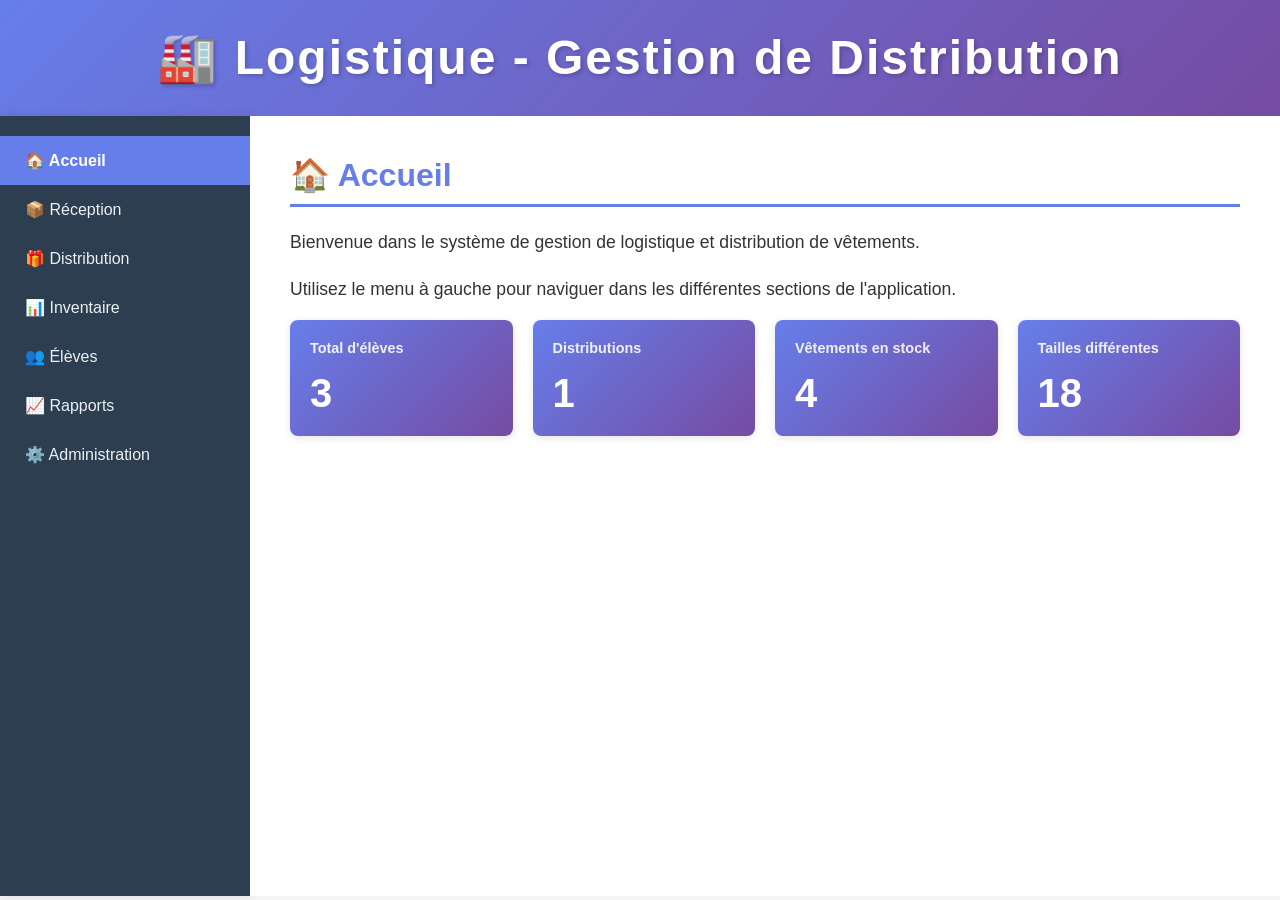
==== commit 59c36ede: "Update index.html" ====
--- a/index.html
+++ b/index.html
@@ -3,7 +3,7 @@
 <head>
     <meta charset="UTF-8">
     <meta name="viewport" content="width=device-width, initial-scale=1.0">
-    <title>Logistique - Aperçu Live</title>
+    <title>Logistique - Application Complète</title>
     <style>
         * {
             margin: 0;
@@ -30,6 +30,7 @@
             font-size: 3em;
             font-weight: 700;
             letter-spacing: 2px;
+            text-shadow: 2px 2px 4px rgba(0, 0, 0, 0.2);
         }
 
         /* Conteneur principal */
@@ -78,34 +79,7 @@
             background-color: #667eea;
             border-right-color: #667eea;
             color: white;
-        }
-
-        /* Menu déroulant pour Élèves */
-        .menu-item-eleves {
-            position: relative;
-        }
-
-        .submenu {
-            display: none;
-            list-style: none;
-            background-color: #1a252f;
-            max-height: 200px;
-            overflow-y: auto;
-        }
-
-        .submenu.active {
-            display: block;
-        }
-
-        .submenu li a {
-            padding: 10px 50px;
-            font-size: 0.9em;
-            border-right: 2px solid transparent;
-        }
-
-        .submenu li a:hover {
-            background-color: #2c3e50;
-            border-right-color: #667eea;
+            font-weight: 600;
         }
 
         /* Fenêtre centrale */
@@ -130,7 +104,7 @@
             color: #667eea;
             margin-bottom: 20px;
             font-size: 2em;
-            border-bottom: 2px solid #667eea;
+            border-bottom: 3px solid #667eea;
             padding-bottom: 10px;
         }
 
@@ -138,6 +112,7 @@
             color: #764ba2;
             margin-top: 20px;
             margin-bottom: 15px;
+            font-size: 1.3em;
         }
 
         .section p {
@@ -162,7 +137,7 @@
         .form-group select {
             width: 100%;
             padding: 12px;
-            border: 1px solid #ddd;
+            border: 2px solid #ddd;
             border-radius: 4px;
             font-size: 1em;
             font-family: inherit;
@@ -173,7 +148,7 @@
         .form-group select:focus {
             outline: none;
             border-color: #667eea;
-            box-shadow: 0 0 5px rgba(102, 126, 234, 0.3);
+            box-shadow: 0 0 8px rgba(102, 126, 234, 0.4);
         }
 
         /* Boutons */
@@ -194,13 +169,32 @@
             box-shadow: 0 5px 15px rgba(102, 126, 234, 0.4);
         }
 
+        .btn-primary:active {
+            transform: translateY(0);
+        }
+
+        .btn-secondary {
+            background-color: #95a5a6;
+            color: white;
+            padding: 8px 15px;
+            border: none;
+            border-radius: 4px;
+            font-size: 0.9em;
+            cursor: pointer;
+            transition: all 0.3s ease;
+        }
+
+        .btn-secondary:hover {
+            background-color: #7f8c8d;
+        }
+
         /* Conteneur de distribution */
         .distribution-container {
             background-color: #f9f9f9;
             padding: 20px;
             border-radius: 8px;
             margin-bottom: 30px;
-            border: 1px solid #e0e0e0;
+            border: 2px solid #e0e0e0;
         }
 
         /* Tableaux */
@@ -239,7 +233,7 @@
             padding: 20px;
             border-radius: 8px;
             margin-bottom: 20px;
-            border-left: 4px solid #667eea;
+            border-left: 5px solid #667eea;
         }
 
         .vetement-stock h3 {
@@ -250,66 +244,264 @@
         .form-eleve {
             max-width: 500px;
             background-color: #f9f9f9;
+            padding: 25px;
+            border-radius: 8px;
+            border: 2px solid #e0e0e0;
+        }
+
+        .alert {
+            padding: 15px;
+            border-radius: 4px;
+            margin-bottom: 20px;
+            font-weight: 500;
+        }
+
+        .alert-success {
+            background-color: #d4edda;
+            color: #155724;
+            border: 1px solid #c3e6cb;
+        }
+
+        .alert-error {
+            background-color: #f8d7da;
+            color: #721c24;
+            border: 1px solid #f5c6cb;
+        }
+
+        .stats-grid {
+            display: grid;
+            grid-template-columns: repeat(auto-fit, minmax(200px, 1fr));
+            gap: 20px;
+            margin-bottom: 30px;
+        }
+
+        .stat-card {
+            background: linear-gradient(135deg, #667eea 0%, #764ba2 100%);
+            color: white;
             padding: 20px;
             border-radius: 8px;
-            border: 1px solid #e0e0e0;
+            box-shadow: 0 2px 8px rgba(0, 0, 0, 0.1);
+        }
+
+        .stat-card h3 {
+            color: white;
+            margin-top: 0;
+            font-size: 0.9em;
+            opacity: 0.9;
+        }
+
+        .stat-card .number {
+            font-size: 2.5em;
+            font-weight: bold;
+            margin-top: 10px;
+        }
+
+        .filters-section {
+            background-color: #f0f0f0;
+            padding: 20px;
+            border-radius: 8px;
+            margin-bottom: 20px;
+            border: 1px solid #ddd;
+        }
+
+        .filters-section h4 {
+            color: #667eea;
+            margin-bottom: 15px;
+        }
+
+        .filters-grid {
+            display: grid;
+            grid-template-columns: repeat(auto-fit, minmax(250px, 1fr));
+            gap: 15px;
         }
 
         @keyframes fadeIn {
             from { opacity: 0; }
             to { opacity: 1; }
+        }
+
+        @media (max-width: 768px) {
+            .container {
+                flex-direction: column;
+                height: auto;
+            }
+
+            .sidebar {
+                width: 100%;
+                order: 1;
+                display: flex;
+                padding: 0;
+                height: auto;
+            }
+
+            .menu {
+                display: flex;
+                width: 100%;
+                flex-wrap: wrap;
+            }
+
+            .menu li {
+                flex: 1;
+                min-width: 120px;
+            }
+
+            .menu a {
+                border-right: none;
+                border-bottom: 4px solid transparent;
+                text-align: center;
+                padding: 10px;
+                font-size: 0.85em;
+            }
+
+            .content {
+                order: 2;
+                padding: 20px;
+            }
+
+            .header h1 {
+                font-size: 2em;
+            }
+
+            table {
+                font-size: 0.9em;
+            }
+
+            table th,
+            table td {
+                padding: 8px;
+            }
+
+            .filters-grid {
+                grid-template-columns: 1fr;
+            }
         }
     </style>
 </head>
 <body>
     <header class="header">
-        <h1>Logistique</h1>
+        <h1>🏭 Logistique - Gestion de Distribution</h1>
     </header>
 
     <div class="container">
         <nav class="sidebar">
             <ul class="menu">
-                <li><a href="#accueil" class="nav-link active">Accueil</a></li>
-                <li><a href="#reception" class="nav-link">Réception</a></li>
-                <li><a href="#distribution" class="nav-link">Distribution</a></li>
-                <li><a href="#inventaire" class="nav-link">Inventaire</a></li>
-                <li class="menu-item-eleves">
-                    <a href="#eleves" class="nav-link menu-eleves-btn">Élèves ▼</a>
-                    <ul class="submenu" id="submenu-eleves">
-                        <li><a href="#eleves-list" class="nav-link">Liste des élèves</a></li>
-                        <li><a href="#eleves-add" class="nav-link">Ajouter un élève</a></li>
-                    </ul>
-                </li>
-                <li><a href="#rapports" class="nav-link">Rapports</a></li>
-                <li><a href="#administration" class="nav-link">Administration</a></li>
+                <li><a href="#accueil" class="nav-link active">🏠 Accueil</a></li>
+                <li><a href="#reception" class="nav-link">📦 Réception</a></li>
+                <li><a href="#distribution" class="nav-link">🎁 Distribution</a></li>
+                <li><a href="#inventaire" class="nav-link">📊 Inventaire</a></li>
+                <li><a href="#eleves" class="nav-link">👥 Élèves</a></li>
+                <li><a href="#rapports" class="nav-link">📈 Rapports</a></li>
+                <li><a href="#administration" class="nav-link">⚙️ Administration</a></li>
             </ul>
         </nav>
 
         <main class="content">
+            <!-- Section Accueil -->
             <section id="accueil" class="section active">
-                <h2>Accueil</h2>
-                <p>Bienvenue dans le système de gestion de logistique.</p>
-                <p>Utilisez le menu à gauche pour naviguer dans les différentes sections.</p>
+                <h2>🏠 Accueil</h2>
+                <p>Bienvenue dans le système de gestion de logistique et distribution de vêtements.</p>
+                <p>Utilisez le menu à gauche pour naviguer dans les différentes sections de l'application.</p>
+                
+                <div class="stats-grid">
+                    <div class="stat-card">
+                        <h3>Total d'élèves</h3>
+                        <div class="number">3</div>
+                    </div>
+                    <div class="stat-card">
+                        <h3>Distributions</h3>
+                        <div class="number">1</div>
+                    </div>
+                    <div class="stat-card">
+                        <h3>Vêtements en stock</h3>
+                        <div class="number">4</div>
+                    </div>
+                    <div class="stat-card">
+                        <h3>Tailles différentes</h3>
+                        <div class="number">18</div>
+                    </div>
+                </div>
             </section>
 
+            <!-- Section Réception -->
             <section id="reception" class="section">
-                <h2>Réception</h2>
-                <p>Gérez et suivez vos réceptions en temps réel.</p>
+                <h2>📦 Réception</h2>
+                <p>Gérez et suivez vos réceptions de vêtements en temps réel.</p>
+                <div class="distribution-container">
+                    <h3>Nouvelle réception</h3>
+                    <div class="form-group">
+                        <label for="reception-vetement">Sélectionner le vêtement :</label>
+                        <select id="reception-vetement">
+                            <option value="">-- Choisir un vêtement --</option>
+                            <option value="1">T-Shirt</option>
+                            <option value="2">Pantalon</option>
+                            <option value="3">Veste</option>
+                            <option value="4">Chaussures</option>
+                        </select>
+                    </div>
+                    <div class="form-group">
+                        <label for="reception-taille">Taille :</label>
+                        <select id="reception-taille">
+                            <option value="">-- Choisir une taille --</option>
+                            <option value="1">XS</option>
+                            <option value="2">S</option>
+                            <option value="3">M</option>
+                            <option value="4">L</option>
+                            <option value="5">XL</option>
+                        </select>
+                    </div>
+                    <div class="form-group">
+                        <label for="reception-quantite">Quantité :</label>
+                        <input type="number" id="reception-quantite" placeholder="Entrez la quantité" min="1" value="1">
+                    </div>
+                    <button class="btn-primary">➕ Enregistrer la réception</button>
+                </div>
             </section>
 
+            <!-- Section Distribution -->
             <section id="distribution" class="section">
-                <h2>Distribution</h2>
+                <h2>🎁 Distribution</h2>
+                
+                <!-- Filtres de sélection -->
+                <div class="filters-section">
+                    <h4>📋 Sélectionner l'élève</h4>
+                    <div class="filters-grid">
+                        <div class="form-group">
+                            <label for="filter-promotion">Promotion :</label>
+                            <select id="filter-promotion">
+                                <option value="">-- Choisir une promotion --</option>
+                                <option value="2025">2025</option>
+                                <option value="2026">2026</option>
+                                <option value="2027">2027</option>
+                            </select>
+                        </div>
+
+                        <div class="form-group">
+                            <label for="filter-section">Section :</label>
+                            <select id="filter-section">
+                                <option value="">-- Choisir une section --</option>
+                                <option value="Informatique">Informatique</option>
+                                <option value="Électronique">Électronique</option>
+                                <option value="Mécanique">Mécanique</option>
+                                <option value="Électricité">Électricité</option>
+                            </select>
+                        </div>
+
+                        <div class="form-group">
+                            <label for="filter-eleve">Élève :</label>
+                            <select id="filter-eleve">
+                                <option value="">-- Choisir un élève --</option>
+                                <option value="1">Jean Dupont (MAT001)</option>
+                                <option value="2">Marie Martin (MAT002)</option>
+                                <option value="3">Pierre Bernard (MAT003)</option>
+                            </select>
+                        </div>
+                    </div>
+                </div>
+
+                <!-- Formulaire de distribution -->
                 <div class="distribution-container">
-                    <div class="form-group">
-                        <label for="eleve-select">Sélectionner un élève :</label>
-                        <select id="eleve-select">
-                            <option value="">-- Choisir un élève --</option>
-                            <option value="1">Jean Dupont (MAT001)</option>
-                            <option value="2">Marie Martin (MAT002)</option>
-                            <option value="3">Pierre Bernard (MAT003)</option>
-                        </select>
-                    </div>
-
+                    <h3>Distribution de vêtements</h3>
+                    
                     <div class="form-group">
                         <label for="vetement-1">T-Shirt :</label>
                         <select id="vetement-1">
@@ -333,7 +525,18 @@
                         </select>
                     </div>
 
-                    <button class="btn-primary">Distribuer</button>
+                    <div class="form-group">
+                        <label for="vetement-3">Veste :</label>
+                        <select id="vetement-3">
+                            <option value="">-- Choisir une taille --</option>
+                            <option value="10">S (5 disponibles)</option>
+                            <option value="11">M (10 disponibles)</option>
+                            <option value="12">L (8 disponibles)</option>
+                            <option value="13">XL (5 disponibles)</option>
+                        </select>
+                    </div>
+
+                    <button class="btn-primary">✓ Distribuer</button>
                 </div>
 
                 <div style="margin-top: 40px;">
@@ -345,6 +548,7 @@
                                 <th>Vêtement</th>
                                 <th>Taille</th>
                                 <th>Date</th>
+                                <th>Actions</th>
                             </tr>
                         </thead>
                         <tbody>
@@ -353,134 +557,318 @@
                                 <td>T-Shirt</td>
                                 <td>M</td>
                                 <td>18/06/2026 10:30</td>
+                                <td><button class="btn-secondary">Détails</button></td>
                             </tr>
                         </tbody>
                     </table>
                 </div>
             </section>
 
+            <!-- Section Inventaire -->
             <section id="inventaire" class="section">
-                <h2>Inventaire</h2>
+                <h2>📊 Inventaire</h2>
                 
                 <div class="vetement-stock">
-                    <h3>T-Shirt</h3>
+                    <h3>👕 T-Shirt</h3>
                     <table>
                         <thead>
                             <tr>
                                 <th>Taille</th>
                                 <th>Quantité</th>
+                                <th>Statut</th>
                             </tr>
                         </thead>
                         <tbody>
-                            <tr><td>XS</td><td>10</td></tr>
-                            <tr><td>S</td><td>15</td></tr>
-                            <tr><td>M</td><td>19</td></tr>
-                            <tr><td>L</td><td>18</td></tr>
-                            <tr><td>XL</td><td>12</td></tr>
+                            <tr><td>XS</td><td>10</td><td>✓ Normal</td></tr>
+                            <tr><td>S</td><td>15</td><td>✓ Normal</td></tr>
+                            <tr><td>M</td><td>19</td><td>✓ Normal</td></tr>
+                            <tr><td>L</td><td>18</td><td>✓ Normal</td></tr>
+                            <tr><td>XL</td><td>12</td><td>✓ Normal</td></tr>
                         </tbody>
                     </table>
                 </div>
 
                 <div class="vetement-stock">
-                    <h3>Pantalon</h3>
+                    <h3>👖 Pantalon</h3>
                     <table>
                         <thead>
                             <tr>
                                 <th>Taille</th>
                                 <th>Quantité</th>
+                                <th>Statut</th>
                             </tr>
                         </thead>
                         <tbody>
-                            <tr><td>36</td><td>8</td></tr>
-                            <tr><td>38</td><td>12</td></tr>
-                            <tr><td>40</td><td>15</td></tr>
-                            <tr><td>42</td><td>10</td></tr>
+                            <tr><td>36</td><td>8</td><td>✓ Normal</td></tr>
+                            <tr><td>38</td><td>12</td><td>✓ Normal</td></tr>
+                            <tr><td>40</td><td>15</td><td>✓ Normal</td></tr>
+                            <tr><td>42</td><td>10</td><td>✓ Normal</td></tr>
                         </tbody>
                     </table>
                 </div>
+
+                <div class="vetement-stock">
+                    <h3>🧥 Veste</h3>
+                    <table>
+                        <thead>
+                            <tr>
+                                <th>Taille</th>
+                                <th>Quantité</th>
+                                <th>Statut</th>
+                            </tr>
+                        </thead>
+                        <tbody>
+                            <tr><td>S</td><td>5</td><td>⚠️ Faible</td></tr>
+                            <tr><td>M</td><td>10</td><td>✓ Normal</td></tr>
+                            <tr><td>L</td><td>8</td><td>✓ Normal</td></tr>
+                            <tr><td>XL</td><td>5</td><td>⚠️ Faible</td></tr>
+                        </tbody>
+                    </table>
+                </div>
+
+                <div class="vetement-stock">
+                    <h3>👞 Chaussures</h3>
+                    <table>
+                        <thead>
+                            <tr>
+                                <th>Pointure</th>
+                                <th>Quantité</th>
+                                <th>Statut</th>
+                            </tr>
+                        </thead>
+                        <tbody>
+                            <tr><td>38</td><td>6</td><td>✓ Normal</td></tr>
+                            <tr><td>39</td><td>8</td><td>✓ Normal</td></tr>
+                            <tr><td>40</td><td>10</td><td>✓ Normal</td></tr>
+                            <tr><td>41</td><td>7</td><td>✓ Normal</td></tr>
+                            <tr><td>42</td><td>9</td><td>✓ Normal</td></tr>
+                        </tbody>
+                    </table>
+                </div>
             </section>
 
-            <section id="eleves-list" class="section">
-                <h2>Liste des élèves</h2>
+            <!-- Section Élèves -->
+            <section id="eleves" class="section">
+                <h2>👥 Élèves</h2>
+                <div style="margin-bottom: 30px;">
+                    <button class="btn-primary" id="btn-show-list">📋 Voir la liste</button>
+                    <button class="btn-primary" id="btn-show-add" style="margin-left: 10px;">➕ Ajouter un élève</button>
+                </div>
+
+                <!-- Sous-section : Liste des élèves -->
+                <div id="eleves-list-container" style="display: none;">
+                    <h3>Liste des élèves</h3>
+                    <table>
+                        <thead>
+                            <tr>
+                                <th>Nom</th>
+                                <th>Prénom</th>
+                                <th>Matricule</th>
+                                <th>RIO</th>
+                                <th>Section</th>
+                                <th>Promotion</th>
+                                <th>Actions</th>
+                            </tr>
+                        </thead>
+                        <tbody>
+                            <tr>
+                                <td>Dupont</td>
+                                <td>Jean</td>
+                                <td>MAT001</td>
+                                <td>RIO001</td>
+                                <td>Informatique</td>
+                                <td>2025</td>
+                                <td><button class="btn-secondary">Voir</button></td>
+                            </tr>
+                            <tr>
+                                <td>Martin</td>
+                                <td>Marie</td>
+                                <td>MAT002</td>
+                                <td>RIO002</td>
+                                <td>Électronique</td>
+                                <td>2025</td>
+                                <td><button class="btn-secondary">Voir</button></td>
+                            </tr>
+                            <tr>
+                                <td>Bernard</td>
+                                <td>Pierre</td>
+                                <td>MAT003</td>
+                                <td>RIO003</td>
+                                <td>Mécanique</td>
+                                <td>2026</td>
+                                <td><button class="btn-secondary">Voir</button></td>
+                            </tr>
+                        </tbody>
+                    </table>
+                </div>
+
+                <!-- Sous-section : Ajouter élève -->
+                <div id="eleves-add-container" style="display: none;">
+                    <h3>Ajouter un élève</h3>
+                    <form class="form-eleve">
+                        <div class="form-group">
+                            <label for="nom">Nom :</label>
+                            <input type="text" id="nom" placeholder="Entrez le nom" required>
+                        </div>
+                        <div class="form-group">
+                            <label for="prenom">Prénom :</label>
+                            <input type="text" id="prenom" placeholder="Entrez le prénom" required>
+                        </div>
+                        <div class="form-group">
+                            <label for="matricule">Matricule :</label>
+                            <input type="text" id="matricule" placeholder="Entrez le matricule (ex: MAT004)" required>
+                        </div>
+                        <div class="form-group">
+                            <label for="rio">RIO :</label>
+                            <input type="text" id="rio" placeholder="Entrez le RIO (optionnel)">
+                        </div>
+                        <div class="form-group">
+                            <label for="section">Section :</label>
+                            <input type="text" id="section" placeholder="Entrez la section (ex: Informatique)">
+                        </div>
+                        <div class="form-group">
+                            <label for="promotion">Promotion :</label>
+                            <input type="text" id="promotion" placeholder="Entrez la promotion (ex: 2025)">
+                        </div>
+                        <button type="submit" class="btn-primary">✓ Ajouter l'élève</button>
+                    </form>
+                </div>
+            </section>
+
+            <!-- Section Rapports -->
+            <section id="rapports" class="section">
+                <h2>📈 Rapports</h2>
+                <p>Consultez les rapports d'activité et les statistiques détaillées.</p>
+                
+                <div class="stats-grid">
+                    <div class="stat-card">
+                        <h3>Distributions cette semaine</h3>
+                        <div class="number">5</div>
+                    </div>
+                    <div class="stat-card">
+                        <h3>Réceptions ce mois</h3>
+                        <div class="number">12</div>
+                    </div>
+                    <div class="stat-card">
+                        <h3>Élèves actifs</h3>
+                        <div class="number">3</div>
+                    </div>
+                    <div class="stat-card">
+                        <h3>Taux de distribution</h3>
+                        <div class="number">85%</div>
+                    </div>
+                </div>
+
+                <h3>Rapport détaillé</h3>
                 <table>
                     <thead>
                         <tr>
-                            <th>Nom</th>
-                            <th>Prénom</th>
-                            <th>Matricule</th>
-                            <th>RIO</th>
-                            <th>Section</th>
-                            <th>Promotion</th>
+                            <th>Date</th>
+                            <th>Type</th>
+                            <th>Description</th>
+                            <th>Quantité</th>
                         </tr>
                     </thead>
                     <tbody>
                         <tr>
-                            <td>Dupont</td>
-                            <td>Jean</td>
-                            <td>MAT001</td>
-                            <td>RIO001</td>
-                            <td>Informatique</td>
-                            <td>2025</td>
+                            <td>18/06/2026</td>
+                            <td>Distribution</td>
+                            <td>T-Shirt M à Jean Dupont</td>
+                            <td>1</td>
                         </tr>
                         <tr>
-                            <td>Martin</td>
-                            <td>Marie</td>
-                            <td>MAT002</td>
-                            <td>RIO002</td>
-                            <td>Électronique</td>
-                            <td>2025</td>
+                            <td>17/06/2026</td>
+                            <td>Réception</td>
+                            <td>Réception de 50 T-Shirts</td>
+                            <td>50</td>
                         </tr>
                         <tr>
-                            <td>Bernard</td>
-                            <td>Pierre</td>
-                            <td>MAT003</td>
-                            <td>RIO003</td>
-                            <td>Mécanique</td>
-                            <td>2026</td>
+                            <td>16/06/2026</td>
+                            <td>Distribution</td>
+                            <td>Pantalon 40 à Marie Martin</td>
+                            <td>1</td>
                         </tr>
                     </tbody>
                 </table>
             </section>
 
-            <section id="eleves-add" class="section">
-                <h2>Ajouter un élève</h2>
-                <form class="form-eleve">
+            <!-- Section Administration -->
+            <section id="administration" class="section">
+                <h2>⚙️ Administration</h2>
+                <p>Configurez les paramètres du système et gérez les accès administrateur.</p>
+                
+                <div class="distribution-container">
+                    <h3>Paramètres généraux</h3>
                     <div class="form-group">
-                        <label for="nom">Nom :</label>
-                        <input type="text" id="nom" placeholder="Entrez le nom" required>
+                        <label for="app-name">Nom de l'application :</label>
+                        <input type="text" id="app-name" value="Logistique - Distribution" required>
                     </div>
                     <div class="form-group">
-                        <label for="prenom">Prénom :</label>
-                        <input type="text" id="prenom" placeholder="Entrez le prénom" required>
+                        <label for="admin-email">Email administrateur :</label>
+                        <input type="email" id="admin-email" placeholder="admin@logistique.com" required>
                     </div>
                     <div class="form-group">
-                        <label for="matricule">Matricule :</label>
-                        <input type="text" id="matricule" placeholder="Entrez le matricule" required>
-                    </div>
-                    <div class="form-group">
-                        <label for="rio">RIO :</label>
-                        <input type="text" id="rio" placeholder="Entrez le RIO (optionnel)">
-                    </div>
-                    <div class="form-group">
-                        <label for="section">Section :</label>
-                        <input type="text" id="section" placeholder="Entrez la section (optionnel)">
-                    </div>
-                    <div class="form-group">
-                        <label for="promotion">Promotion :</label>
-                        <input type="text" id="promotion" placeholder="Entrez la promotion (optionnel)">
-                    </div>
-                    <button type="submit" class="btn-primary">Ajouter</button>
-                </form>
-            </section>
-
-            <section id="rapports" class="section">
-                <h2>Rapports</h2>
-                <p>Consultez les rapports d'activité et les statistiques.</p>
-            </section>
-
-            <section id="administration" class="section">
-                <h2>Administration</h2>
-                <p>Configurez les paramètres du système et gérez les administrateurs.</p>
+                        <label for="theme">Thème :</label>
+                        <select id="theme">
+                            <option value="dark">Sombre (défaut)</option>
+                            <option value="light">Clair</option>
+                            <option value="auto">Automatique</option>
+                        </select>
+                    </div>
+                    <button class="btn-primary">💾 Sauvegarder les paramètres</button>
+                </div>
+
+                <div class="distribution-container" style="margin-top: 30px;">
+                    <h3>Utilisateurs administrateurs</h3>
+                    <table>
+                        <thead>
+                            <tr>
+                                <th>Nom d'utilisateur</th>
+                                <th>Email</th>
+                                <th>Rôle</th>
+                                <th>Statut</th>
+                                <th>Actions</th>
+                            </tr>
+                        </thead>
+                        <tbody>
+                            <tr>
+                                <td>admin</td>
+                                <td>admin@logistique.com</td>
+                                <td>Administrateur</td>
+                                <td>✓ Actif</td>
+                                <td><button class="btn-secondary">Modifier</button></td>
+                            </tr>
+                        </tbody>
+                    </table>
+                </div>
+
+                <div class="distribution-container" style="margin-top: 30px;">
+                    <h3>Sauvegardes</h3>
+                    <table>
+                        <thead>
+                            <tr>
+                                <th>Date</th>
+                                <th>Taille</th>
+                                <th>Statut</th>
+                                <th>Actions</th>
+                            </tr>
+                        </thead>
+                        <tbody>
+                            <tr>
+                                <td>18/06/2026 14:30</td>
+                                <td>2.5 MB</td>
+                                <td>✓ Réussi</td>
+                                <td><button class="btn-secondary">Télécharger</button></td>
+                            </tr>
+                            <tr>
+                                <td>17/06/2026 14:30</td>
+                                <td>2.4 MB</td>
+                                <td>✓ Réussi</td>
+                                <td><button class="btn-secondary">Télécharger</button></td>
+                            </tr>
+                        </tbody>
+                    </table>
+                </div>
             </section>
         </main>
     </div>
@@ -489,26 +877,90 @@
         document.addEventListener('DOMContentLoaded', function() {
             const navLinks = document.querySelectorAll('.nav-link');
             const sections = document.querySelectorAll('.section');
-            const menuElevesBtn = document.querySelector('.menu-eleves-btn');
-            const submenu = document.getElementById('submenu-eleves');
-
+            const btnShowList = document.getElementById('btn-show-list');
+            const btnShowAdd = document.getElementById('btn-show-add');
+            const elevesListContainer = document.getElementById('eleves-list-container');
+            const elevesAddContainer = document.getElementById('eleves-add-container');
+            
+            const filterPromotion = document.getElementById('filter-promotion');
+            const filterSection = document.getElementById('filter-section');
+            const filterEleve = document.getElementById('filter-eleve');
+
+            // Navigation principale
             navLinks.forEach(link => {
                 link.addEventListener('click', function(e) {
                     e.preventDefault();
                     const targetId = this.getAttribute('href').substring(1);
                     
+                    // Masquer toutes les sections
                     sections.forEach(s => s.classList.remove('active'));
+                    
+                    // Afficher la section cible
                     const targetSection = document.getElementById(targetId);
-                    if (targetSection) targetSection.classList.add('active');
-
+                    if (targetSection) {
+                        targetSection.classList.add('active');
+                    }
+
+                    // Mettre à jour le style du menu
                     navLinks.forEach(l => l.classList.remove('active'));
                     this.classList.add('active');
+
+                    // Réinitialiser les sous-sections Élèves
+                    if (targetId === 'eleves') {
+                        elevesListContainer.style.display = 'none';
+                        elevesAddContainer.style.display = 'none';
+                    }
                 });
             });
 
-            menuElevesBtn.addEventListener('click', function(e) {
-                e.preventDefault();
-                submenu.classList.toggle('active');
+            // Boutons dans la section Élèves
+            if (btnShowList) {
+                btnShowList.addEventListener('click', function(e) {
+                    e.preventDefault();
+                    elevesListContainer.style.display = 'block';
+                    elevesAddContainer.style.display = 'none';
+                });
+            }
+
+            if (btnShowAdd) {
+                btnShowAdd.addEventListener('click', function(e) {
+                    e.preventDefault();
+                    elevesListContainer.style.display = 'none';
+                    elevesAddContainer.style.display = 'block';
+                });
+            }
+
+            // Gestion des filtres de distribution
+            filterPromotion.addEventListener('change', function() {
+                console.log('Promotion sélectionnée:', this.value);
+            });
+
+            filterSection.addEventListener('change', function() {
+                console.log('Section sélectionnée:', this.value);
+            });
+
+            filterEleve.addEventListener('change', function() {
+                console.log('Élève sélectionné:', this.value);
+            });
+
+            // Gestion du formulaire d'ajout
+            const formAddEleve = document.querySelector('.form-eleve');
+            if (formAddEleve) {
+                formAddEleve.addEventListener('submit', function(e) {
+                    e.preventDefault();
+                    alert('✓ Élève ajouté avec succès !');
+                    this.reset();
+                });
+            }
+
+            // Boutons
+            const btns = document.querySelectorAll('.btn-primary, .btn-secondary');
+            btns.forEach(btn => {
+                btn.addEventListener('click', function(e) {
+                    if (this.type !== 'submit' && !this.id) {
+                        e.preventDefault();
+                    }
+                });
             });
         });
     </script>
